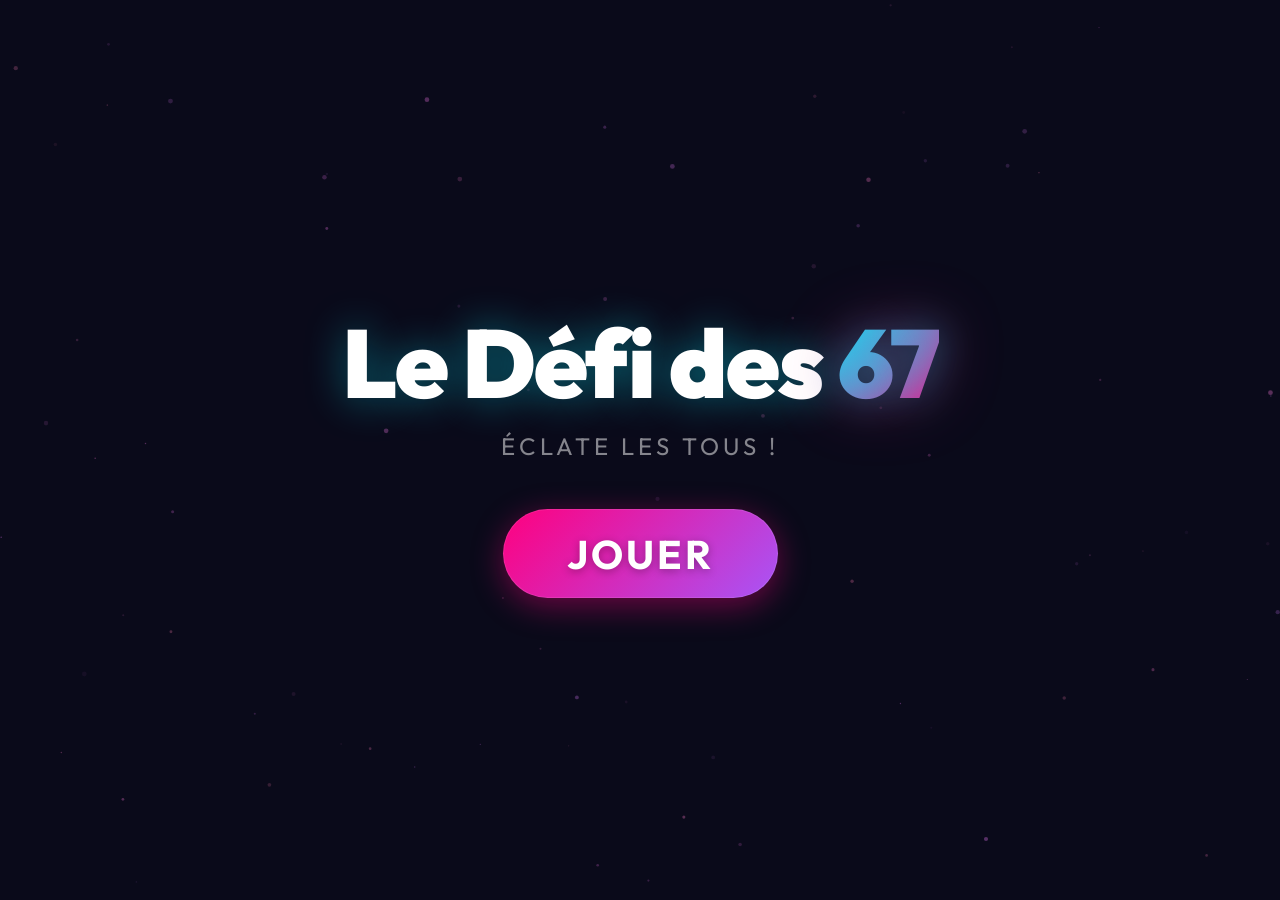
==== index.html @ 18b702f9 "Add Trophies Collection System: modals, logic, and notifications" ====
<!DOCTYPE html>
<html lang="fr">
<head>
    <meta charset="UTF-8">
    <meta name="viewport" content="width=device-width, initial-scale=1.0, maximum-scale=1.0, user-scalable=no, viewport-fit=cover">
    <title>Éclate les 67 !</title>
    <meta name="description" content="Éclate tous les 67 et découvre les événements rares !">

    <!-- PWA -->
    <link rel="manifest" href="manifest.json">
    <meta name="theme-color" content="#0a0a1a">

    <!-- iOS PWA support -->
    <meta name="apple-mobile-web-app-capable" content="yes">
    <meta name="apple-mobile-web-app-status-bar-style" content="black-translucent">
    <meta name="apple-mobile-web-app-title" content="Jeu 67">
    <link rel="apple-touch-icon" href="icon-512.png">

    <!-- Prevent zoom / double-tap -->
    <meta name="touch-action" content="manipulation">

    <link rel="stylesheet" href="style.css">
    <link href="https://fonts.googleapis.com/css2?family=Outfit:wght@400;700;900&display=swap" rel="stylesheet">
</head>
<body>
    <!-- Animated background particles -->
    <canvas id="bg-canvas"></canvas>

    <div id="start-screen" class="screen active">
        <h1>Le Défi des <span class="glow-67">67</span></h1>
        <p class="subtitle">Éclate les tous !</p>
        <button id="start-btn">JOUER</button>
    </div>
    
    <div id="game-screen" class="screen">
        <div id="hud">
            <div class="hud-buttons">
                <button id="btn-leaderboard" class="hud-btn" title="Leaderboard">🏆</button>
                <button id="btn-trophies" class="hud-btn" title="Trophées">🏅</button>
                <button id="btn-settings" class="hud-btn" title="Paramètres">⚙️</button>
            </div>
            <div id="score-board">
                <span class="hud-label">SCORE</span>
                <span id="score">0</span>
            </div>
            <div id="best-board">
                <span class="hud-label">BEST</span>
                <span id="best-score">0</span>
            </div>
        </div>
        <div id="tnt-timer"></div>
        <div id="game-container"></div>
    </div>

    <!-- Score milestone popup -->
    <div id="milestone-popup"></div>

    <!-- Trophy unlock notification -->
    <div id="trophy-notification">
        <div class="trophy-icon">🏅</div>
        <div class="trophy-text">
            <div class="trophy-title">Trophée Débloqué !</div>
            <div id="trophy-name-notif">Nom du trophée</div>
        </div>
    </div>

    <!-- Nuke overlay -->
    <div id="nuke-overlay">
        <canvas id="nuke-canvas"></canvas>
    </div>

    <!-- Boss overlay -->
    <div id="boss-overlay">
        <video id="boss-video" loop muted playsinline>
            <source src="CatDance.mp4" type="video/mp4">
        </video>
    </div>

    <!-- Boss HP bar -->
    <div id="boss-hud">
        <div class="boss-title">👾 MEGA-67 👾</div>
        <div class="boss-hp-bar">
            <div id="boss-hp-fill"></div>
        </div>
        <div id="boss-hp-text">67 / 67</div>
    </div>

    <!-- Modals -->
    <div id="settings-modal" class="modal-overlay">
        <div class="modal-content">
            <h2>Paramètres</h2>
            <div class="setting-row">
                <label for="volume-slider">Volume Principal</label>
                <input type="range" id="volume-slider" min="0" max="1" step="0.05" value="0.7">
            </div>
            <button class="close-btn" onclick="document.getElementById('settings-modal').classList.remove('active')">Fermer</button>
        </div>
    </div>

    <div id="leaderboard-modal" class="modal-overlay">
        <div class="modal-content lb-content">
            <h2>🏆 Classement</h2>
            
            <div class="lb-pseudo-section">
                <label for="player-name">Ton pseudo :</label>
                <input type="text" id="player-name" placeholder="3-10 lettres" maxlength="10">
            </div>

            <div class="lb-tabs">
                <button class="lb-tab active" data-tab="best">🥇 Meilleurs</button>
                <button class="lb-tab" data-tab="history">📜 Historique</button>
            </div>
            
            <div id="lb-panel-best" class="lb-panel active">
                <div id="leaderboard-list"></div>
            </div>
            
            <div id="lb-panel-history" class="lb-panel">
                <div id="history-list"></div>
            </div>

            <div class="lb-actions">
                <button id="btn-reset-scores" class="lb-reset-btn">🗑️ Réinitialiser</button>
            </div>
            
            <button class="close-btn" onclick="document.getElementById('leaderboard-modal').classList.remove('active')">Fermer</button>
        </div>
    </div>

    <div id="trophies-modal" class="modal-overlay">
        <div class="modal-content lb-content">
            <h2>🏅 Collection</h2>
            <div class="trophy-subtitle">Découvre tous les événements rares du jeu !</div>
            
            <div id="trophies-grid">
                <!-- Trophies will be injected here via JS -->
            </div>
            
            <button class="close-btn" onclick="document.getElementById('trophies-modal').classList.remove('active')">Fermer</button>
        </div>
    </div>

    <script src="script.js"></script>
    <script>
        // Register service worker for PWA
        if ('serviceWorker' in navigator) {
            navigator.serviceWorker.register('./sw.js').catch(() => {});
        }
    </script>
</body>
</html>
---- style.css ----
:root {
    --primary: #ff007f;
    --primary-glow: rgba(255, 0, 127, 0.4);
    --secondary: #00f0ff;
    --secondary-glow: rgba(0, 240, 255, 0.4);
    --accent: #a855f7;
    --accent-glow: rgba(168, 85, 247, 0.4);
    --gold: #fbbf24;
    --bg: #0a0a1a;
    --bg-gradient: linear-gradient(135deg, #0a0a1a 0%, #1a0a2e 25%, #16213e 50%, #0a0a1a 100%);
    --glass: rgba(255, 255, 255, 0.05);
    --glass-border: rgba(255, 255, 255, 0.1);
}

* {
    box-sizing: border-box;
    margin: 0;
    padding: 0;
    font-family: 'Outfit', sans-serif;
    user-select: none;
    -webkit-tap-highlight-color: transparent;
}

body {
    background: var(--bg);
    color: white;
    height: 100vh;
    height: 100dvh;
    width: 100vw;
    overflow: hidden;
    display: flex;
    justify-content: center;
    align-items: center;
    touch-action: manipulation;
    -webkit-overflow-scrolling: touch;
    padding: env(safe-area-inset-top) env(safe-area-inset-right) env(safe-area-inset-bottom) env(safe-area-inset-left);
}

#bg-canvas {
    position: fixed;
    top: 0;
    left: 0;
    width: 100%;
    height: 100%;
    z-index: 0;
    pointer-events: none;
}

/* ============== SCREENS ============== */
.screen {
    position: absolute;
    top: 0;
    left: 0;
    width: 100vw;
    height: 100vh;
    height: 100dvh;
    display: flex;
    flex-direction: column;
    justify-content: center;
    align-items: center;
    opacity: 0;
    pointer-events: none;
    transition: opacity 0.6s cubic-bezier(0.4, 0, 0.2, 1);
    z-index: 1;
}

.screen.active {
    opacity: 1;
    pointer-events: all;
}

/* ============== START SCREEN ============== */
#start-screen h1 {
    font-size: clamp(3rem, 8vw, 6rem);
    font-weight: 900;
    margin-bottom: 0.5rem;
    text-align: center;
    color: white;
    text-shadow: 0 0 40px var(--secondary-glow);
    letter-spacing: -2px;
}

.glow-67 {
    background: linear-gradient(135deg, var(--secondary), var(--primary), var(--accent));
    background-size: 200% 200%;
    -webkit-background-clip: text;
    -webkit-text-fill-color: transparent;
    animation: gradientShift 3s ease-in-out infinite;
    filter: drop-shadow(0 0 30px var(--primary-glow));
}

@keyframes gradientShift {
    0%, 100% { background-position: 0% 50%; }
    50% { background-position: 100% 50%; }
}

.subtitle {
    font-size: clamp(1rem, 3vw, 1.5rem);
    font-weight: 400;
    color: rgba(255, 255, 255, 0.5);
    margin-bottom: 3rem;
    letter-spacing: 4px;
    text-transform: uppercase;
}

#start-btn {
    padding: 1.2rem 4rem;
    font-size: clamp(1.5rem, 4vw, 2.5rem);
    font-weight: 700;
    color: white;
    background: linear-gradient(135deg, var(--primary), var(--accent));
    border: none;
    border-radius: 60px;
    cursor: pointer;
    transition: all 0.3s cubic-bezier(0.4, 0, 0.2, 1);
    box-shadow: 0 8px 32px var(--primary-glow), 0 0 0 1px rgba(255,255,255,0.1) inset;
    text-shadow: 0 2px 8px rgba(0, 0, 0, 0.3);
    position: relative;
    overflow: hidden;
    letter-spacing: 3px;
}

#start-btn::before {
    content: '';
    position: absolute;
    top: 0;
    left: -100%;
    width: 100%;
    height: 100%;
    background: linear-gradient(90deg, transparent, rgba(255,255,255,0.2), transparent);
    transition: left 0.5s ease;
}

#start-btn:hover::before {
    left: 100%;
}

#start-btn:hover {
    transform: translateY(-3px) scale(1.05);
    box-shadow: 0 12px 48px var(--primary-glow), 0 0 0 1px rgba(255,255,255,0.2) inset;
}

#start-btn:active {
    transform: translateY(1px) scale(0.97);
    box-shadow: 0 4px 16px var(--primary-glow);
}

/* ============== HUD ============== */
#hud {
    position: absolute;
    top: 0;
    top: env(safe-area-inset-top);
    left: 0;
    right: 0;
    display: flex;
    justify-content: center;
    gap: 1rem;
    padding: 0.8rem 1rem;
    z-index: 100;
    background: linear-gradient(180deg, rgba(0,0,0,0.6) 0%, transparent 100%);
    pointer-events: none;
}

#score-board, #best-board {
    display: flex;
    flex-direction: column;
    align-items: center;
    background: var(--glass);
    backdrop-filter: blur(12px);
    -webkit-backdrop-filter: blur(12px);
    border: 1px solid var(--glass-border);
    border-radius: 14px;
    padding: 0.4rem 1.2rem;
    min-width: 80px;
}

.hud-label {
    font-size: 0.7rem;
    font-weight: 700;
    letter-spacing: 3px;
    color: rgba(255, 255, 255, 0.4);
    text-transform: uppercase;
}

#score {
    font-size: 2rem;
    font-weight: 900;
    color: var(--secondary);
    transition: transform 0.15s cubic-bezier(0.4, 0, 0.2, 1);
    display: inline-block;
    text-shadow: 0 0 20px var(--secondary-glow);
}


#best-score {
    font-size: 2rem;
    font-weight: 900;
    color: var(--accent);
    display: inline-block;
    text-shadow: 0 0 20px var(--accent-glow);
}

/* ============== GAME CONTAINER ============== */
#game-container {
    position: relative;
    width: 100%;
    height: 100%;
    overflow: hidden;
}

/* ============== GAME ELEMENTS ============== */
.number-67 {
    position: absolute;
    font-size: 4rem;
    font-weight: 900;
    color: white;
    text-shadow: 0 0 20px var(--primary-glow);
    cursor: crosshair;
    opacity: 0;
    transform: scale(0.5);
    transition: opacity 0.4s cubic-bezier(0.4, 0, 0.2, 1), transform 0.15s ease;
    will-change: opacity, transform;
}

.number-67.visible {
    opacity: 1;
    transform: scale(1);
}

.number-67.fade-out {
    opacity: 0 !important;
    transform: scale(0.6) !important;
    pointer-events: none;
    transition: opacity 0.6s ease, transform 0.6s ease !important;
}

.number-67:hover {
    transform: scale(1.15);
    filter: brightness(1.3);
}

.number-67.pop {
    animation: popAnim 0.4s cubic-bezier(0.4, 0, 0.2, 1) forwards;
    pointer-events: none;
}

.number-67.ender-item {
    filter: drop-shadow(0 0 12px #a855f7);
    transition: opacity 0.4s ease, transform 0.15s ease, left 0.3s cubic-bezier(0.4, 0, 0.2, 1), top 0.3s cubic-bezier(0.4, 0, 0.2, 1);
}

@keyframes popAnim {
    0% { transform: scale(1); opacity: 1; }
    30% { transform: scale(1.6); opacity: 0.9; filter: brightness(2.5) saturate(2); }
    100% { transform: scale(0); opacity: 0; }
}

/* ============== PARTICLES ON CLICK ============== */
.click-particle {
    position: absolute;
    width: 6px;
    height: 6px;
    border-radius: 50%;
    pointer-events: none;
    animation: particleBurst 0.6s ease-out forwards;
    z-index: 50;
}

@keyframes particleBurst {
    0% { transform: translate(0, 0) scale(1); opacity: 1; }
    100% { transform: translate(var(--px), var(--py)) scale(0); opacity: 0; }
}

/* ============== SCORE POPUP ============== */
.score-popup {
    position: absolute;
    font-size: 1.5rem;
    font-weight: 900;
    color: var(--secondary);
    pointer-events: none;
    animation: scoreFloat 0.8s ease-out forwards;
    z-index: 60;
    text-shadow: 0 0 10px var(--secondary-glow);
}

@keyframes scoreFloat {
    0% { transform: translateY(0) scale(1); opacity: 1; }
    100% { transform: translateY(-60px) scale(0.5); opacity: 0; }
}

/* ============== MILESTONE POPUP ============== */
#milestone-popup {
    position: fixed;
    top: 50%;
    left: 50%;
    transform: translate(-50%, -50%) scale(0);
    font-size: clamp(2rem, 6vw, 4rem);
    font-weight: 900;
    color: var(--gold);
    text-shadow: 0 0 40px rgba(251, 191, 36, 0.6);
    pointer-events: none;
    z-index: 200;
    text-align: center;
    opacity: 0;
    transition: none;
}

#milestone-popup.show {
    animation: milestoneAnim 1.5s cubic-bezier(0.4, 0, 0.2, 1) forwards;
}

@keyframes milestoneAnim {
    0% { transform: translate(-50%, -50%) scale(0); opacity: 0; }
    20% { transform: translate(-50%, -50%) scale(1.3); opacity: 1; }
    60% { transform: translate(-50%, -50%) scale(1); opacity: 1; }
    100% { transform: translate(-50%, -50%) scale(0.8); opacity: 0; }
}

/* ============== FLOATING ANIMATION ============== */
@keyframes float {
    0% { transform: translateY(0px) rotate(0deg); }
    25% { transform: translateY(-12px) rotate(8deg); }
    50% { transform: translateY(0px) rotate(0deg); }
    75% { transform: translateY(12px) rotate(-8deg); }
    100% { transform: translateY(0px) rotate(0deg); }
}

.floating {
    animation: float 4s ease-in-out infinite;
}

/* ============== CHICKEN EVENT ============== */
.chicken-item {
    filter: drop-shadow(0 0 12px #ffaa00);
}

/* ============== TNT MODE ============== */
.tnt-item {
    filter: drop-shadow(0 0 15px #ff3300);
}

.tnt-active #bg-canvas {
    filter: hue-rotate(180deg) saturate(2);
}

.tnt-active #game-container {
    animation: tntPulse 1s ease-in-out infinite;
}

@keyframes tntPulse {
    0%, 100% { box-shadow: inset 0 0 60px rgba(255, 50, 0, 0); }
    50% { box-shadow: inset 0 0 60px rgba(255, 50, 0, 0.15); }
}

#tnt-timer {
    position: absolute;
    top: 85px;
    left: 50%;
    transform: translateX(-50%);
    font-size: 1.4rem;
    font-weight: 900;
    color: #ff6600;
    text-shadow: 0 0 20px rgba(255, 100, 0, 0.6);
    letter-spacing: 2px;
    z-index: 101;
    opacity: 0;
    transition: opacity 0.4s ease;
    pointer-events: none;
    background: rgba(0, 0, 0, 0.5);
    padding: 0.4rem 1.5rem;
    border-radius: 20px;
    border: 1px solid rgba(255, 100, 0, 0.3);
}

#tnt-timer.show {
    opacity: 1;
}

/* ============== NUKE OVERLAY ============== */
#nuke-overlay {
    position: fixed;
    top: 0;
    left: 0;
    width: 100%;
    height: 100%;
    z-index: 300;
    pointer-events: none;
    opacity: 0;
    transition: opacity 1s ease;
}

#nuke-overlay.active {
    opacity: 1;
}

#nuke-overlay.fade-out {
    opacity: 0;
}

#nuke-canvas {
    width: 100%;
    height: 100%;
}

/* ============== HUD BUTTONS ============== */
.hud-buttons {
    display: flex;
    gap: 0.5rem;
    position: absolute;
    right: 1rem;
    top: 0;
}

.hud-btn {
    background: var(--glass);
    border: 1px solid var(--glass-border);
    backdrop-filter: blur(12px);
    -webkit-backdrop-filter: blur(12px);
    border-radius: 12px;
    width: 44px;
    height: 44px;
    font-size: 1.5rem;
    display: flex;
    align-items: center;
    justify-content: center;
    cursor: pointer;
    transition: all 0.2s;
    color: white;
    pointer-events: auto;
}

.hud-btn:hover {
    background: rgba(255, 255, 255, 0.1);
    transform: scale(1.1);
}

.hud-btn:active {
    transform: scale(0.95);
}

/* ============== MODALS ============== */
.modal-overlay {
    position: fixed;
    top: 0;
    left: 0;
    width: 100%;
    height: 100%;
    background: rgba(0, 0, 0, 0.7);
    backdrop-filter: blur(5px);
    z-index: 400;
    display: flex;
    justify-content: center;
    align-items: center;
    opacity: 0;
    pointer-events: none;
    transition: opacity 0.3s ease;
}

.modal-overlay.active {
    opacity: 1;
    pointer-events: all;
}

.modal-content {
    background: var(--bg);
    border: 1px solid var(--glass-border);
    box-shadow: 0 10px 40px rgba(0,0,0,0.5), 0 0 20px var(--primary-glow);
    border-radius: 20px;
    padding: 2rem;
    width: 90%;
    max-width: 400px;
    text-align: center;
    transform: scale(0.8);
    transition: transform 0.3s cubic-bezier(0.4, 0, 0.2, 1);
}

.modal-overlay.active .modal-content {
    transform: scale(1);
}

.modal-content h2 {
    color: var(--secondary);
    margin-bottom: 1.5rem;
    font-weight: 900;
    font-size: 2rem;
    text-shadow: 0 0 10px var(--secondary-glow);
}

.setting-row {
    margin-bottom: 2rem;
    display: flex;
    flex-direction: column;
    gap: 1rem;
}

.setting-row label {
    font-size: 1.2rem;
    font-weight: 700;
}

input[type=range] {
    -webkit-appearance: none;
    width: 100%;
    background: transparent;
}

input[type=range]::-webkit-slider-thumb {
    -webkit-appearance: none;
    height: 24px;
    width: 24px;
    border-radius: 50%;
    background: var(--primary);
    cursor: pointer;
    margin-top: -8px;
    box-shadow: 0 0 10px var(--primary-glow);
}

input[type=range]::-webkit-slider-runnable-track {
    width: 100%;
    height: 8px;
    cursor: pointer;
    background: rgba(255, 255, 255, 0.2);
    border-radius: 4px;
}

.close-btn {
    background: rgba(255, 255, 255, 0.1);
    border: 1px solid rgba(255, 255, 255, 0.2);
    color: white;
    padding: 0.8rem 2rem;
    border-radius: 30px;
    font-weight: 700;
    font-size: 1.1rem;
    cursor: pointer;
    transition: all 0.2s;
}

.close-btn:hover {
    background: rgba(255, 255, 255, 0.2);
}

/* ============== LEADERBOARD ============== */
.lb-content {
    max-width: 500px;
    max-height: 80vh;
    display: flex;
    flex-direction: column;
}

.submit-score-section {
    background: rgba(0, 0, 0, 0.3);
    padding: 1rem;
    border-radius: 12px;
    margin-bottom: 1.5rem;
}

/* ============== LEADERBOARD PSEUDO ============== */
.lb-pseudo-section {
    display: flex;
    align-items: center;
    gap: 0.8rem;
    margin-bottom: 1rem;
}

.lb-pseudo-section label {
    font-weight: 700;
    font-size: 0.95rem;
    white-space: nowrap;
    color: rgba(255, 255, 255, 0.7);
}

#player-name {
    flex: 1;
    padding: 0.6rem 0.8rem;
    border-radius: 8px;
    border: 1px solid var(--glass-border);
    background: rgba(255, 255, 255, 0.08);
    color: white;
    font-size: 1rem;
    text-align: center;
    outline: none;
    transition: border-color 0.2s;
}

#player-name:focus {
    border-color: var(--secondary);
    box-shadow: 0 0 10px rgba(0, 240, 255, 0.2);
}

/* ============== LEADERBOARD TABS ============== */
.lb-tabs {
    display: flex;
    gap: 0;
    margin-bottom: 1rem;
    border-radius: 10px;
    overflow: hidden;
    border: 1px solid var(--glass-border);
}

.lb-tab {
    flex: 1;
    padding: 0.7rem 1rem;
    background: rgba(255, 255, 255, 0.05);
    border: none;
    color: rgba(255, 255, 255, 0.5);
    font-weight: 700;
    font-size: 0.95rem;
    cursor: pointer;
    transition: all 0.25s ease;
}

.lb-tab:hover {
    background: rgba(255, 255, 255, 0.1);
    color: rgba(255, 255, 255, 0.8);
}

.lb-tab.active {
    background: linear-gradient(135deg, rgba(0, 240, 255, 0.15), rgba(168, 85, 247, 0.15));
    color: white;
    box-shadow: inset 0 -2px 0 var(--secondary);
}

/* ============== LEADERBOARD PANELS ============== */
.lb-panel {
    display: none;
}

.lb-panel.active {
    display: block;
}

#leaderboard-list, #history-list {
    max-height: 320px;
    overflow-y: auto;
    margin-bottom: 1rem;
    text-align: left;
    background: rgba(0, 0, 0, 0.2);
    border-radius: 12px;
    padding: 0.5rem;
}

#leaderboard-list::-webkit-scrollbar,
#history-list::-webkit-scrollbar {
    width: 6px;
}

#leaderboard-list::-webkit-scrollbar-thumb,
#history-list::-webkit-scrollbar-thumb {
    background: rgba(255, 255, 255, 0.15);
    border-radius: 3px;
}

.lb-loading {
    text-align: center;
    padding: 2rem;
    color: rgba(255, 255, 255, 0.5);
}

.lb-entry {
    display: flex;
    justify-content: space-between;
    padding: 0.7rem 0.8rem;
    border-bottom: 1px solid rgba(255, 255, 255, 0.05);
    align-items: center;
    border-radius: 8px;
    transition: background 0.2s;
}

.lb-entry:hover {
    background: rgba(255, 255, 255, 0.04);
}

.lb-entry:last-child {
    border-bottom: none;
}

.lb-entry.lb-gold {
    background: linear-gradient(90deg, rgba(255, 215, 0, 0.1), transparent);
}

.lb-entry.lb-silver {
    background: linear-gradient(90deg, rgba(192, 192, 192, 0.08), transparent);
}

.lb-entry.lb-bronze {
    background: linear-gradient(90deg, rgba(205, 127, 50, 0.08), transparent);
}

.lb-rank {
    font-weight: 900;
    color: var(--gold);
    width: 40px;
    font-size: 1rem;
}

.lb-name {
    flex: 1;
    font-weight: 700;
}

.lb-score {
    font-weight: 900;
    color: var(--secondary);
    font-size: 1.1rem;
}

.lb-date {
    font-size: 0.75rem;
    color: rgba(255, 255, 255, 0.35);
    margin-left: 0.5rem;
    white-space: nowrap;
}

/* ============== LEADERBOARD ACTIONS ============== */
.lb-actions {
    display: flex;
    justify-content: center;
    margin-bottom: 1rem;
}

.lb-reset-btn {
    background: rgba(255, 50, 50, 0.15);
    border: 1px solid rgba(255, 50, 50, 0.3);
    color: rgba(255, 100, 100, 0.8);
    padding: 0.5rem 1.2rem;
    border-radius: 8px;
    font-size: 0.85rem;
    font-weight: 700;
    cursor: pointer;
    transition: all 0.2s;
}

.lb-reset-btn:hover {
    background: rgba(255, 50, 50, 0.25);
    color: #ff6666;
}

/* ============== ROSE EVENT ============== */
.rose-item {
    filter: drop-shadow(0 0 15px #ff007f);
}

/* ============== BOSS EVENT ============== */
#boss-overlay {
    position: fixed;
    top: 0;
    left: 0;
    width: 100%;
    height: 100%;
    z-index: 50;
    pointer-events: none;
    opacity: 0;
    transition: opacity 0.8s ease;
}

#boss-overlay.active {
    opacity: 1;
}

#boss-video {
    width: 100%;
    height: 100%;
    object-fit: cover;
    filter: brightness(0.35) saturate(1.3);
}

#boss-hud {
    position: fixed;
    top: 60px;
    left: 50%;
    transform: translateX(-50%);
    z-index: 350;
    text-align: center;
    opacity: 0;
    pointer-events: none;
    transition: opacity 0.5s ease;
    width: 80%;
    max-width: 500px;
}

#boss-hud.active {
    opacity: 1;
}

.boss-title {
    font-size: 1.6rem;
    font-weight: 900;
    color: #ff3333;
    text-shadow: 0 0 20px rgba(255, 50, 50, 0.8), 0 0 40px rgba(255, 0, 0, 0.4);
    margin-bottom: 0.5rem;
    letter-spacing: 2px;
    animation: boss-pulse 1s ease-in-out infinite alternate;
}

@keyframes boss-pulse {
    0% { transform: scale(1); text-shadow: 0 0 20px rgba(255, 50, 50, 0.8); }
    100% { transform: scale(1.05); text-shadow: 0 0 30px rgba(255, 50, 50, 1), 0 0 60px rgba(255, 0, 0, 0.5); }
}

.boss-hp-bar {
    width: 100%;
    height: 20px;
    background: rgba(0, 0, 0, 0.6);
    border-radius: 10px;
    border: 2px solid rgba(255, 50, 50, 0.5);
    overflow: hidden;
    box-shadow: 0 0 15px rgba(255, 0, 0, 0.3);
}

#boss-hp-fill {
    width: 100%;
    height: 100%;
    background: linear-gradient(90deg, #ff0000, #ff4444, #ff6666);
    border-radius: 8px;
    transition: width 0.3s ease;
    box-shadow: inset 0 2px 4px rgba(255, 255, 255, 0.3);
}

#boss-hp-text {
    font-size: 0.9rem;
    font-weight: 700;
    color: #ff6666;
    margin-top: 0.3rem;
}

.boss-element {
    position: fixed !important;
    z-index: 300 !important;
    width: 140px !important;
    height: 140px !important;
    font-size: 4rem !important;
    display: flex !important;
    align-items: center !important;
    justify-content: center !important;
    background: radial-gradient(circle, rgba(255, 50, 50, 0.3) 0%, transparent 70%) !important;
    border: 3px solid rgba(255, 50, 50, 0.6) !important;
    border-radius: 50% !important;
    cursor: pointer !important;
    pointer-events: auto !important;
    animation: none !important;
    text-shadow: 0 0 20px rgba(255, 0, 0, 0.8), 0 0 40px rgba(255, 0, 0, 0.4) !important;
    color: #ff3333 !important;
    filter: none !important;
    box-shadow: 0 0 30px rgba(255, 0, 0, 0.4), inset 0 0 20px rgba(255, 0, 0, 0.1);
    transition: transform 0.08s ease;
}

.boss-element:active {
    transform: scale(0.9);
}

.boss-element.boss-hit {
    animation: boss-shake 0.15s ease !important;
}

@keyframes boss-shake {
    0%, 100% { transform: translate(0, 0) rotate(0deg); }
    25% { transform: translate(-8px, 4px) rotate(-3deg); }
    50% { transform: translate(6px, -4px) rotate(2deg); }
    75% { transform: translate(-4px, 6px) rotate(-1deg); }
}

.boss-element.boss-dead {
    animation: boss-explode 0.8s ease-out forwards !important;
}

@keyframes boss-explode {
    0% { transform: scale(1); opacity: 1; }
    30% { transform: scale(1.5); opacity: 1; }
    100% { transform: scale(3); opacity: 0; filter: blur(10px) brightness(3); }
}

body.boss-active {
    animation: screen-rumble 0.3s ease-in-out infinite;
}

@keyframes screen-rumble {
    0%, 100% { transform: translate(0, 0); }
    25% { transform: translate(1px, -1px); }
    50% { transform: translate(-1px, 1px); }
    75% { transform: translate(1px, 1px); }
}

/* ============== TROPHIES SYSTEM ============== */
#trophies-grid {
    display: grid;
    grid-template-columns: repeat(auto-fit, minmax(80px, 1fr));
    gap: 1rem;
    margin-top: 1.5rem;
    margin-bottom: 1.5rem;
    width: 100%;
}

.trophy-item {
    background: rgba(0, 0, 0, 0.3);
    border: 1px solid var(--glass-border);
    border-radius: 12px;
    padding: 1rem 0.5rem;
    display: flex;
    flex-direction: column;
    align-items: center;
    justify-content: center;
    gap: 0.5rem;
    transition: all 0.3s ease;
    position: relative;
    overflow: hidden;
}

.trophy-item.locked {
    filter: grayscale(100%) opacity(0.5);
}

.trophy-item.unlocked {
    background: rgba(255, 215, 0, 0.1);
    border-color: rgba(255, 215, 0, 0.4);
    box-shadow: 0 0 15px rgba(255, 215, 0, 0.2);
    animation: trophyGlow 2s infinite alternate;
}

@keyframes trophyGlow {
    from { box-shadow: 0 0 10px rgba(255, 215, 0, 0.1); }
    to { box-shadow: 0 0 20px rgba(255, 215, 0, 0.4); }
}

.trophy-img-wrapper {
    width: 50px;
    height: 50px;
    display: flex;
    align-items: center;
    justify-content: center;
}

.trophy-img-wrapper img {
    max-width: 100%;
    max-height: 100%;
    object-fit: contain;
}

.trophy-img-wrapper .trophy-emoji {
    font-size: 2.5rem;
}

.trophy-name {
    font-size: 0.75rem;
    font-weight: 700;
    text-align: center;
    color: rgba(255, 255, 255, 0.9);
}

.trophy-item.locked .trophy-name {
    color: rgba(255, 255, 255, 0.4);
}

.trophy-subtitle {
    font-size: 0.9rem;
    color: rgba(255, 255, 255, 0.6);
    margin-bottom: 0.5rem;
    text-align: center;
}

/* ============== TROPHY NOTIFICATION ============== */
#trophy-notification {
    position: fixed;
    top: -100px;
    left: 50%;
    transform: translateX(-50%);
    background: linear-gradient(135deg, rgba(255, 215, 0, 0.15), rgba(255, 140, 0, 0.15));
    border: 1px solid rgba(255, 215, 0, 0.5);
    backdrop-filter: blur(10px);
    -webkit-backdrop-filter: blur(10px);
    padding: 0.8rem 1.2rem;
    border-radius: 50px;
    display: flex;
    align-items: center;
    gap: 1rem;
    z-index: 1000;
    box-shadow: 0 5px 25px rgba(255, 215, 0, 0.3);
    transition: top 0.5s cubic-bezier(0.175, 0.885, 0.32, 1.275);
    pointer-events: none;
}

#trophy-notification.show {
    top: max(env(safe-area-inset-top, 20px), 20px);
}

.trophy-icon {
    font-size: 2rem;
    filter: drop-shadow(0 0 5px rgba(255, 215, 0, 0.8));
}

.trophy-text {
    display: flex;
    flex-direction: column;
}

.trophy-title {
    font-size: 0.75rem;
    font-weight: 900;
    color: var(--gold);
    text-transform: uppercase;
    letter-spacing: 1px;
}

#trophy-name-notif {
    font-size: 1.1rem;
    font-weight: 700;
    color: white;
}
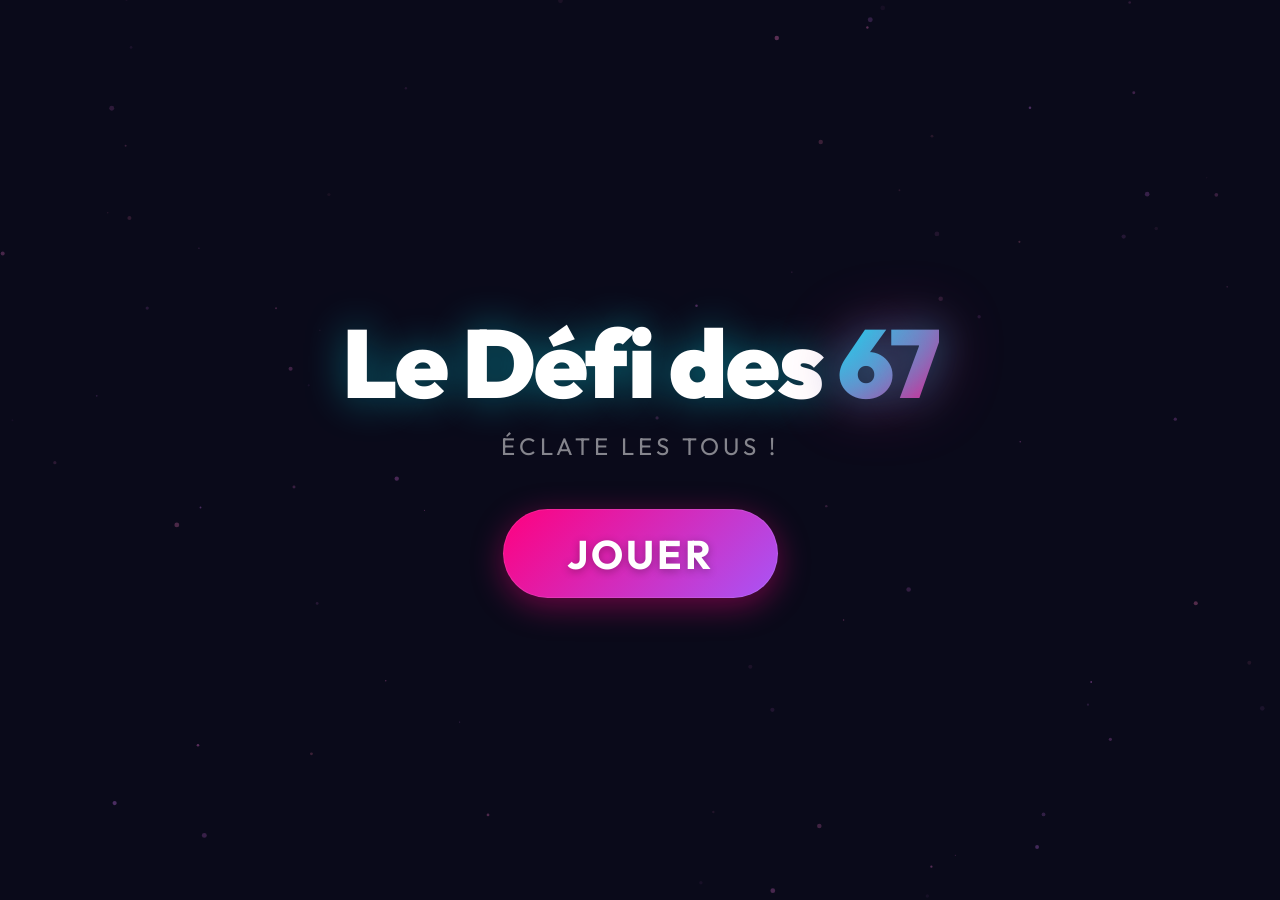
==== commit 4b8de1c8: "Add Osu! mini-game event with beatmap, combo system, and video background" ====
--- a/index.html
+++ b/index.html
@@ -85,6 +85,24 @@
         <div id="boss-hp-text">67 / 67</div>
     </div>
 
+    <!-- Osu overlay -->
+    <div id="osu-overlay">
+        <video id="osu-video" loop muted playsinline>
+            <source src="ClipOSU.mp4" type="video/mp4">
+        </video>
+        <div id="osu-game-area"></div>
+        <div id="osu-hud">
+            <div id="osu-timer">20s</div>
+            <div id="osu-score-display">0 pts</div>
+            <div id="osu-combo">0x Combo</div>
+        </div>
+        <div id="osu-results">
+            <div class="osu-results-title">🎵 Résultats 🎵</div>
+            <div id="osu-results-score">0</div>
+            <div id="osu-results-detail"></div>
+        </div>
+    </div>
+
     <!-- Modals -->
     <div id="settings-modal" class="modal-overlay">
         <div class="modal-content">
--- a/style.css
+++ b/style.css
@@ -1006,3 +1006,229 @@
     font-weight: 700;
     color: white;
 }
+
+/* ============== OSU MINI-GAME ============== */
+#osu-overlay {
+    position: fixed;
+    top: 0;
+    left: 0;
+    width: 100%;
+    height: 100%;
+    z-index: 500;
+    pointer-events: none;
+    opacity: 0;
+    transition: opacity 0.5s ease;
+}
+
+#osu-overlay.active {
+    opacity: 1;
+    pointer-events: all;
+}
+
+#osu-video {
+    position: absolute;
+    width: 100%;
+    height: 100%;
+    object-fit: cover;
+    filter: brightness(0.3) saturate(1.4);
+    z-index: 0;
+}
+
+#osu-game-area {
+    position: absolute;
+    top: 0;
+    left: 0;
+    width: 100%;
+    height: 100%;
+    z-index: 1;
+    cursor: crosshair;
+}
+
+/* Osu circle */
+.osu-circle {
+    position: absolute;
+    width: 70px;
+    height: 70px;
+    border-radius: 50%;
+    background: radial-gradient(circle, rgba(255, 100, 150, 0.9) 30%, rgba(255, 0, 80, 0.7) 100%);
+    border: 3px solid white;
+    display: flex;
+    align-items: center;
+    justify-content: center;
+    font-weight: 900;
+    font-size: 1.5rem;
+    color: white;
+    text-shadow: 0 2px 6px rgba(0,0,0,0.5);
+    cursor: pointer;
+    z-index: 2;
+    transform: translate(-50%, -50%);
+    box-shadow: 0 0 20px rgba(255, 0, 100, 0.5);
+    transition: transform 0.08s ease;
+    animation: osu-appear 0.15s ease-out;
+}
+
+@keyframes osu-appear {
+    from { transform: translate(-50%, -50%) scale(0); opacity: 0; }
+    to { transform: translate(-50%, -50%) scale(1); opacity: 1; }
+}
+
+.osu-circle:active {
+    transform: translate(-50%, -50%) scale(0.85);
+}
+
+/* Approach circle (shrinking ring) */
+.osu-approach {
+    position: absolute;
+    top: 50%;
+    left: 50%;
+    transform: translate(-50%, -50%);
+    width: 200%;
+    height: 200%;
+    border-radius: 50%;
+    border: 3px solid rgba(255, 255, 255, 0.7);
+    pointer-events: none;
+    animation: osu-approach-shrink 1s linear forwards;
+}
+
+@keyframes osu-approach-shrink {
+    from { width: 250%; height: 250%; opacity: 0.3; }
+    to { width: 100%; height: 100%; opacity: 1; }
+}
+
+/* Hit effects */
+.osu-hit-great {
+    position: absolute;
+    font-weight: 900;
+    font-size: 1.6rem;
+    color: #ffdd00;
+    text-shadow: 0 0 15px rgba(255, 200, 0, 0.8);
+    z-index: 10;
+    transform: translate(-50%, -50%);
+    animation: osu-hit-fly 0.7s ease-out forwards;
+    pointer-events: none;
+}
+
+.osu-hit-ok {
+    position: absolute;
+    font-weight: 900;
+    font-size: 1.3rem;
+    color: #00ccff;
+    text-shadow: 0 0 10px rgba(0, 200, 255, 0.8);
+    z-index: 10;
+    transform: translate(-50%, -50%);
+    animation: osu-hit-fly 0.7s ease-out forwards;
+    pointer-events: none;
+}
+
+.osu-hit-miss {
+    position: absolute;
+    font-weight: 900;
+    font-size: 1.3rem;
+    color: #ff3333;
+    text-shadow: 0 0 10px rgba(255, 50, 50, 0.8);
+    z-index: 10;
+    transform: translate(-50%, -50%);
+    animation: osu-hit-fly 0.7s ease-out forwards;
+    pointer-events: none;
+}
+
+@keyframes osu-hit-fly {
+    0% { opacity: 1; transform: translate(-50%, -50%) scale(1); }
+    100% { opacity: 0; transform: translate(-50%, -100%) scale(1.5); }
+}
+
+.osu-hit-burst {
+    position: absolute;
+    width: 80px;
+    height: 80px;
+    border-radius: 50%;
+    border: 3px solid rgba(255, 255, 255, 0.6);
+    transform: translate(-50%, -50%);
+    animation: osu-burst 0.4s ease-out forwards;
+    pointer-events: none;
+    z-index: 5;
+}
+
+@keyframes osu-burst {
+    from { width: 30px; height: 30px; opacity: 1; }
+    to { width: 120px; height: 120px; opacity: 0; }
+}
+
+/* Osu HUD */
+#osu-hud {
+    position: absolute;
+    top: 20px;
+    left: 50%;
+    transform: translateX(-50%);
+    display: flex;
+    gap: 2rem;
+    z-index: 10;
+}
+
+#osu-timer, #osu-score-display, #osu-combo {
+    background: rgba(0, 0, 0, 0.6);
+    backdrop-filter: blur(5px);
+    padding: 0.5rem 1.2rem;
+    border-radius: 20px;
+    font-weight: 900;
+    font-size: 1.2rem;
+    color: white;
+    border: 1px solid rgba(255, 255, 255, 0.15);
+}
+
+#osu-timer {
+    color: #ff6699;
+    min-width: 60px;
+    text-align: center;
+}
+
+#osu-combo {
+    color: #ffdd00;
+}
+
+/* Results screen */
+#osu-results {
+    position: absolute;
+    top: 50%;
+    left: 50%;
+    transform: translate(-50%, -50%) scale(0);
+    background: rgba(0, 0, 0, 0.85);
+    backdrop-filter: blur(15px);
+    border: 2px solid rgba(255, 100, 150, 0.5);
+    border-radius: 20px;
+    padding: 2rem 3rem;
+    text-align: center;
+    z-index: 20;
+    transition: transform 0.5s cubic-bezier(0.175, 0.885, 0.32, 1.275);
+}
+
+#osu-results.show {
+    transform: translate(-50%, -50%) scale(1);
+}
+
+.osu-results-title {
+    font-size: 1.8rem;
+    font-weight: 900;
+    margin-bottom: 0.5rem;
+    color: #ff6699;
+}
+
+#osu-results-score {
+    font-size: 3rem;
+    font-weight: 900;
+    background: linear-gradient(135deg, #ff6699, #ffdd00);
+    -webkit-background-clip: text;
+    -webkit-text-fill-color: transparent;
+    margin-bottom: 0.5rem;
+}
+
+#osu-results-detail {
+    font-size: 0.95rem;
+    color: rgba(255, 255, 255, 0.7);
+    line-height: 1.8;
+}
+
+/* Osu item glow in game */
+.osu-item {
+    filter: drop-shadow(0 0 15px #ff6699);
+}
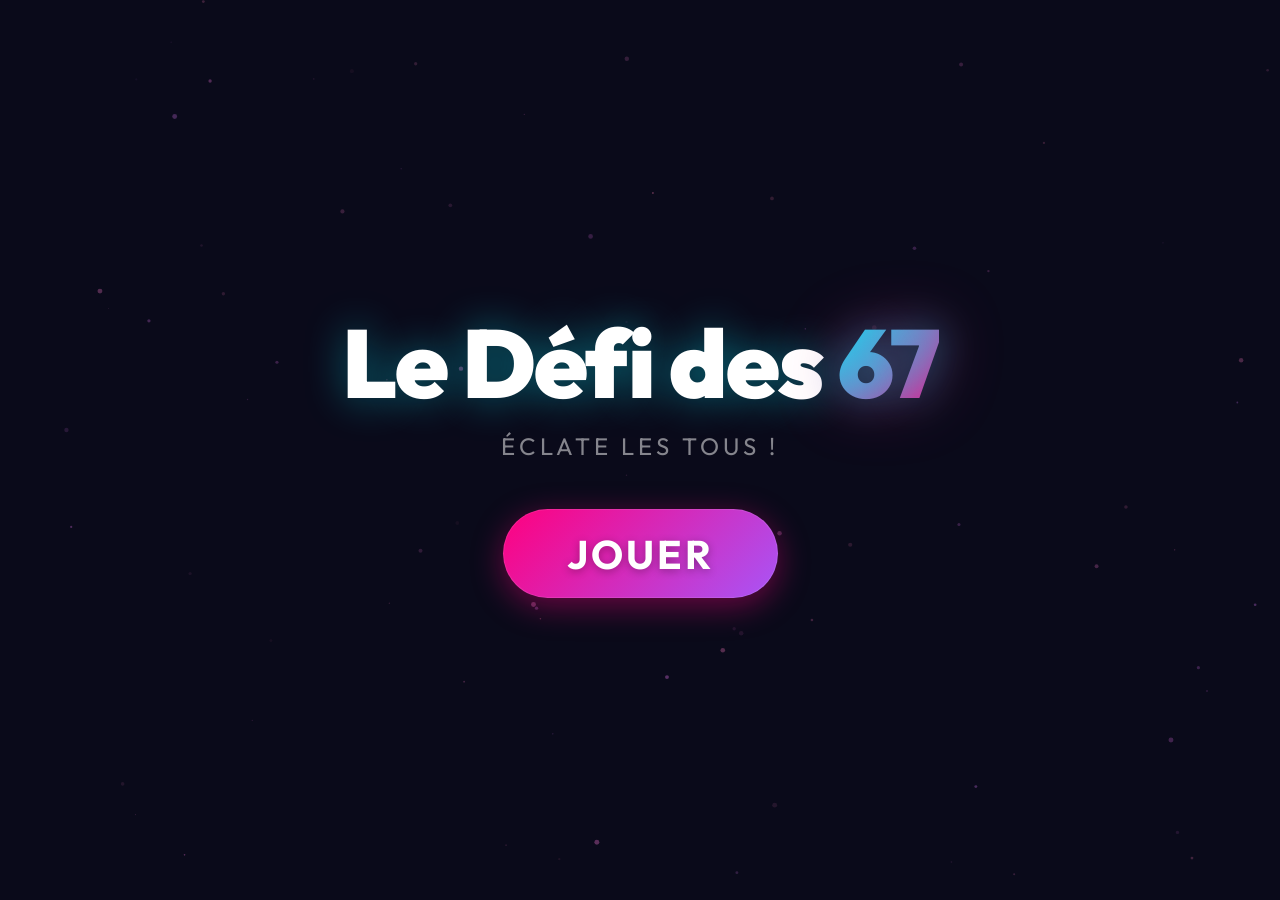
==== commit 1a14c151: "Add Rickroll trap event with fake moving close buttons" ====
--- a/index.html
+++ b/index.html
@@ -103,6 +103,14 @@
         </div>
     </div>
 
+    <!-- Rickroll overlay -->
+    <div id="rickroll-overlay">
+        <video id="rickroll-video" loop playsinline>
+            <source src="rickroll.mp4" type="video/mp4">
+        </video>
+        <div id="rickroll-game-area"></div>
+    </div>
+
     <!-- Modals -->
     <div id="settings-modal" class="modal-overlay">
         <div class="modal-content">
--- a/style.css
+++ b/style.css
@@ -1232,3 +1232,74 @@
 .osu-item {
     filter: drop-shadow(0 0 15px #ff6699);
 }
+
+/* ============== RICKROLL EVENT ============== */
+.rickroll-item {
+    background: linear-gradient(135deg, #ffd700, #ff8c00) !important;
+    color: white !important;
+    text-shadow: 0 0 15px rgba(255, 255, 255, 0.8), 0 0 30px rgba(255, 215, 0, 0.8) !important;
+    border: 3px solid #ffeb3b !important;
+    box-shadow: 0 0 25px rgba(255, 215, 0, 0.7), inset 0 0 15px rgba(255, 255, 255, 0.5) !important;
+    animation: rickroll-sparkle 1s infinite alternate !important;
+}
+
+@keyframes rickroll-sparkle {
+    0% { filter: brightness(1) drop-shadow(0 0 10px #ffd700); }
+    100% { filter: brightness(1.5) drop-shadow(0 0 25px #ff8c00); }
+}
+
+#rickroll-overlay {
+    position: fixed;
+    top: 0;
+    left: 0;
+    width: 100%;
+    height: 100%;
+    z-index: 500;
+    pointer-events: none;
+    opacity: 0;
+    transition: opacity 0.5s ease;
+}
+
+#rickroll-overlay.active {
+    opacity: 1;
+    pointer-events: all;
+}
+
+#rickroll-video {
+    position: absolute;
+    width: 100%;
+    height: 100%;
+    object-fit: cover;
+    filter: brightness(1) saturate(1.2);
+    z-index: 0;
+}
+
+#rickroll-game-area {
+    position: absolute;
+    top: 0;
+    left: 0;
+    width: 100%;
+    height: 100%;
+    z-index: 1;
+}
+
+/* Fake close buttons */
+.fake-close-btn {
+    position: absolute;
+    background: #ff3333;
+    color: white;
+    font-weight: bold;
+    font-size: 1rem;
+    padding: 0.5rem 1rem;
+    border-radius: 8px;
+    border: 2px solid white;
+    box-shadow: 0 5px 15px rgba(0,0,0,0.5);
+    cursor: pointer;
+    transition: left 0.2s ease, top 0.2s ease;
+    user-select: none;
+}
+
+.fake-close-btn:hover {
+    background: #ff5555;
+    transform: scale(1.05);
+}
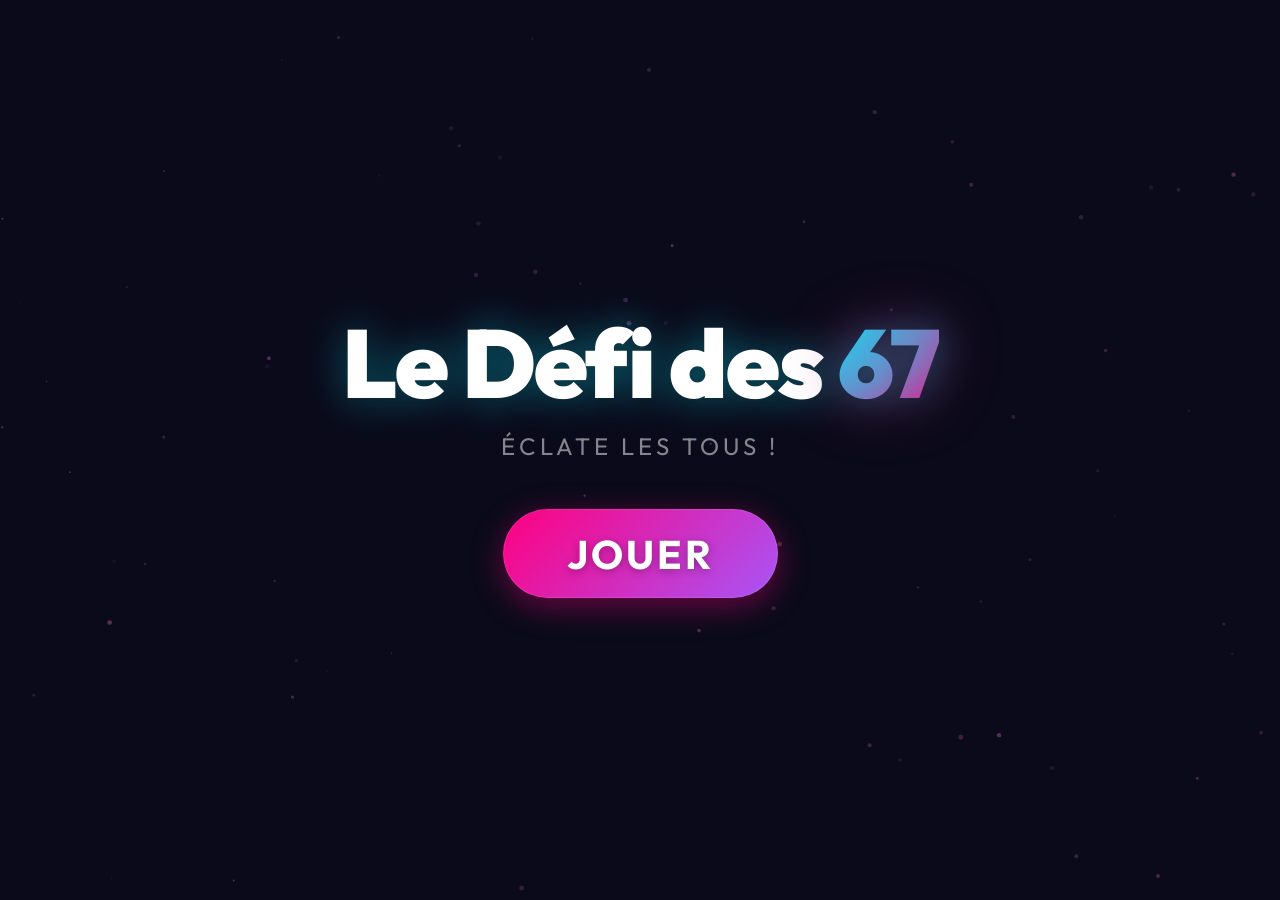
==== commit e0ad9035: "Update index.html" ====
--- a/index.html
+++ b/index.html
@@ -1,4 +1,5 @@
 <!DOCTYPE html>
+<!-- Build: 2026-07-07 -->
 <html lang="fr">
 <head>
     <meta charset="UTF-8">
--- a/style.css
+++ b/style.css
@@ -153,7 +153,8 @@
     left: 0;
     right: 0;
     display: flex;
-    justify-content: center;
+    justify-content: flex-start;
+    align-items: center;
     gap: 1rem;
     padding: 0.8rem 1rem;
     z-index: 100;
@@ -406,9 +407,9 @@
 .hud-buttons {
     display: flex;
     gap: 0.5rem;
-    position: absolute;
-    right: 1rem;
-    top: 0;
+    margin-left: auto;
+    z-index: 10;
+    pointer-events: auto;
 }
 
 .hud-btn {
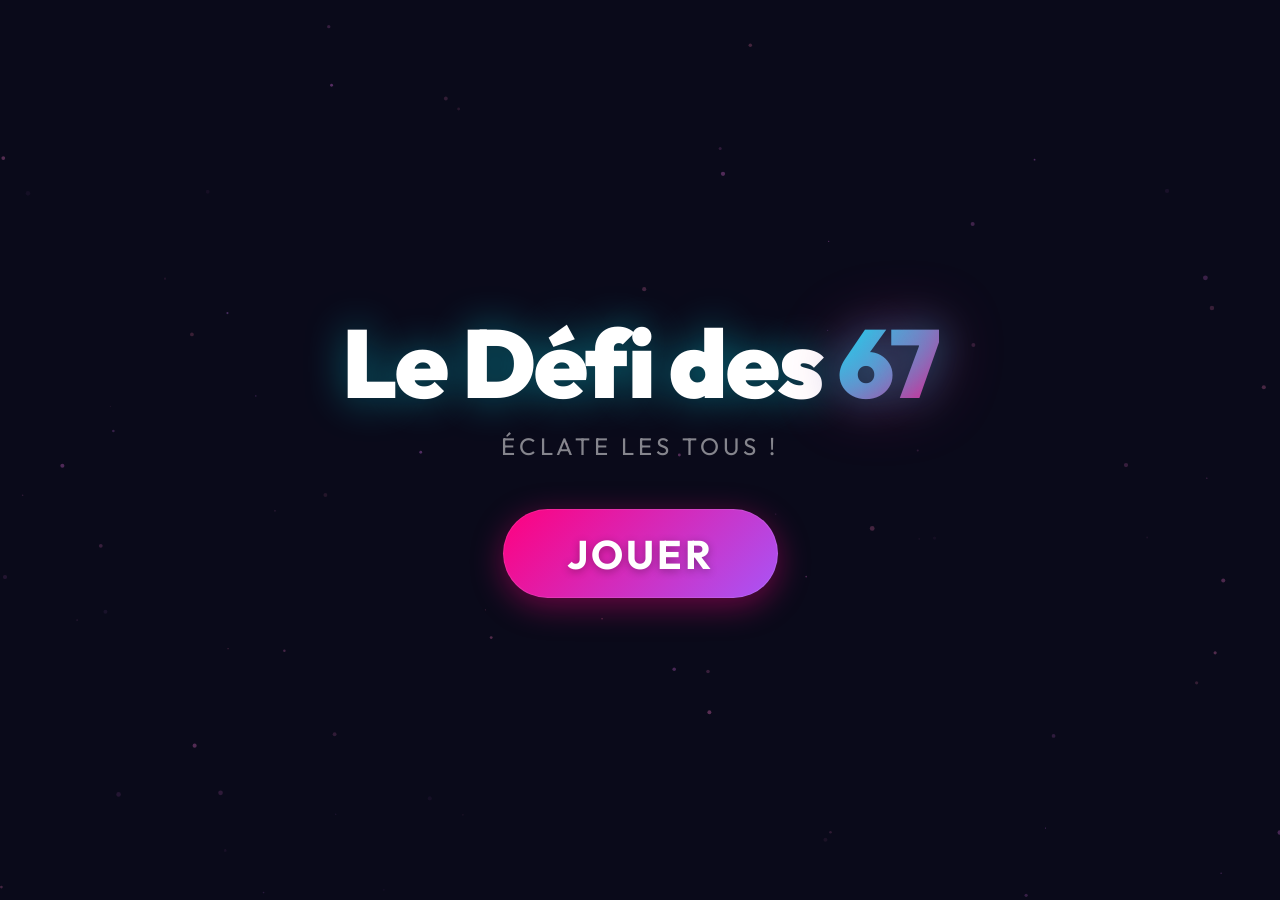
==== commit 8b8253f9: "Add Gacha lootbox event with cursor collection system" ====
--- a/index.html
+++ b/index.html
@@ -112,13 +112,41 @@
         <div id="rickroll-game-area"></div>
     </div>
 
+    <!-- Gacha / Lootbox overlay -->
+    <div id="gacha-overlay">
+        <div id="gacha-rays"></div>
+        <div id="gacha-particles"></div>
+        <div id="gacha-chest" class="gacha-chest">
+            <div class="chest-top">🎁</div>
+            <div class="chest-label">ITEM LÉGENDAIRE DÉTECTÉ !</div>
+            <div class="chest-sub">Clique pour ouvrir...</div>
+        </div>
+        <div id="gacha-reveal" class="gacha-reveal">
+            <div id="gacha-rarity"></div>
+            <div id="gacha-item-emoji"></div>
+            <div id="gacha-item-name"></div>
+            <div id="gacha-item-desc"></div>
+            <button id="gacha-equip-btn">Équiper</button>
+            <button id="gacha-close-btn">Fermer</button>
+        </div>
+    </div>
+
+    <!-- Custom cursor follower -->
+    <div id="custom-cursor"></div>
+
     <!-- Modals -->
     <div id="settings-modal" class="modal-overlay">
-        <div class="modal-content">
-            <h2>Paramètres</h2>
+        <div class="modal-content lb-content">
+            <h2>⚙️ Paramètres</h2>
             <div class="setting-row">
                 <label for="volume-slider">Volume Principal</label>
                 <input type="range" id="volume-slider" min="0" max="1" step="0.05" value="0.7">
+            </div>
+            <div class="setting-section">
+                <h3>🖱️ Curseur</h3>
+                <div id="cursor-grid" class="cursor-grid">
+                    <!-- Cursors injected by JS -->
+                </div>
             </div>
             <button class="close-btn" onclick="document.getElementById('settings-modal').classList.remove('active')">Fermer</button>
         </div>
--- a/style.css
+++ b/style.css
@@ -1048,8 +1048,8 @@
 /* Osu circle */
 .osu-circle {
     position: absolute;
-    width: 70px;
-    height: 70px;
+    width: 100px;
+    height: 100px;
     border-radius: 50%;
     background: radial-gradient(circle, rgba(255, 100, 150, 0.9) 30%, rgba(255, 0, 80, 0.7) 100%);
     border: 3px solid white;
@@ -1304,3 +1304,363 @@
     background: #ff5555;
     transform: scale(1.05);
 }
+
+/* ============== CUSTOM CURSOR ============== */
+#custom-cursor {
+    position: fixed;
+    pointer-events: none;
+    z-index: 99999;
+    font-size: 2rem;
+    transform: translate(-50%, -50%);
+    transition: transform 0.08s ease-out;
+    filter: drop-shadow(0 2px 6px rgba(0,0,0,0.5));
+    display: none;
+}
+
+#custom-cursor.active {
+    display: block;
+}
+
+body.custom-cursor-active,
+body.custom-cursor-active * {
+    cursor: none !important;
+}
+
+/* ============== GACHA OVERLAY ============== */
+#gacha-overlay {
+    position: fixed;
+    inset: 0;
+    z-index: 9000;
+    display: none;
+    align-items: center;
+    justify-content: center;
+    background: rgba(0, 0, 0, 0.95);
+    overflow: hidden;
+}
+
+#gacha-overlay.active {
+    display: flex;
+}
+
+/* Golden rays */
+#gacha-rays {
+    position: absolute;
+    inset: 0;
+    display: none;
+    background:
+        repeating-conic-gradient(
+            rgba(255, 215, 0, 0.15) 0deg,
+            transparent 8deg,
+            transparent 20deg
+        );
+    animation: gacha-spin 8s linear infinite;
+}
+
+#gacha-rays.active {
+    display: block;
+}
+
+@keyframes gacha-spin {
+    from { transform: rotate(0deg); }
+    to { transform: rotate(360deg); }
+}
+
+/* Gacha particles */
+#gacha-particles {
+    position: absolute;
+    inset: 0;
+    pointer-events: none;
+}
+
+.gacha-sparkle {
+    position: absolute;
+    font-size: 1.5rem;
+    animation: gacha-sparkle-float 2s ease-out forwards;
+    pointer-events: none;
+}
+
+@keyframes gacha-sparkle-float {
+    0% { opacity: 1; transform: translateY(0) scale(1); }
+    100% { opacity: 0; transform: translateY(-120px) scale(0.3) rotate(180deg); }
+}
+
+/* Chest */
+.gacha-chest {
+    display: flex;
+    flex-direction: column;
+    align-items: center;
+    gap: 1rem;
+    z-index: 2;
+    cursor: pointer;
+    animation: gacha-chest-float 2s ease-in-out infinite;
+    transition: transform 0.3s;
+}
+
+.gacha-chest:hover {
+    transform: scale(1.1);
+}
+
+.gacha-chest:active {
+    transform: scale(0.95);
+}
+
+.gacha-chest.hidden {
+    display: none;
+}
+
+.chest-top {
+    font-size: 6rem;
+    filter: drop-shadow(0 0 30px rgba(255, 215, 0, 0.6));
+    animation: gacha-glow-pulse 1.5s ease-in-out infinite;
+}
+
+.chest-label {
+    font-family: 'Outfit', sans-serif;
+    font-size: 1.5rem;
+    font-weight: 900;
+    color: #ffd700;
+    text-shadow: 0 0 20px rgba(255, 215, 0, 0.6), 0 0 40px rgba(255, 215, 0, 0.3);
+    text-align: center;
+}
+
+.chest-sub {
+    font-family: 'Outfit', sans-serif;
+    font-size: 0.9rem;
+    color: rgba(255, 255, 255, 0.6);
+    animation: gacha-blink 1.5s ease-in-out infinite;
+}
+
+@keyframes gacha-chest-float {
+    0%, 100% { transform: translateY(0); }
+    50% { transform: translateY(-15px); }
+}
+
+@keyframes gacha-glow-pulse {
+    0%, 100% { filter: drop-shadow(0 0 30px rgba(255, 215, 0, 0.6)); }
+    50% { filter: drop-shadow(0 0 60px rgba(255, 215, 0, 1)) drop-shadow(0 0 80px rgba(255, 200, 0, 0.6)); }
+}
+
+@keyframes gacha-blink {
+    0%, 100% { opacity: 0.6; }
+    50% { opacity: 1; }
+}
+
+/* Opening animation */
+.gacha-chest.opening .chest-top {
+    animation: gacha-open-shake 0.6s ease-in-out infinite;
+}
+
+@keyframes gacha-open-shake {
+    0%, 100% { transform: rotate(0deg) scale(1); }
+    25% { transform: rotate(-8deg) scale(1.05); }
+    75% { transform: rotate(8deg) scale(1.05); }
+}
+
+/* Reveal card */
+.gacha-reveal {
+    display: none;
+    flex-direction: column;
+    align-items: center;
+    gap: 0.8rem;
+    z-index: 3;
+    padding: 2.5rem 2rem;
+    border-radius: 20px;
+    background: rgba(20, 20, 40, 0.95);
+    backdrop-filter: blur(20px);
+    border: 2px solid rgba(255, 255, 255, 0.1);
+    animation: gacha-reveal-pop 0.5s cubic-bezier(0.34, 1.56, 0.64, 1) forwards;
+    min-width: 280px;
+}
+
+.gacha-reveal.active {
+    display: flex;
+}
+
+/* Rarity-specific borders */
+.gacha-reveal.rarity-common { border-color: #9ca3af; box-shadow: 0 0 30px rgba(156, 163, 175, 0.3); }
+.gacha-reveal.rarity-rare { border-color: #3b82f6; box-shadow: 0 0 30px rgba(59, 130, 246, 0.4); }
+.gacha-reveal.rarity-epic { border-color: #a855f7; box-shadow: 0 0 30px rgba(168, 85, 247, 0.4); }
+.gacha-reveal.rarity-legendary { border-color: #fbbf24; box-shadow: 0 0 40px rgba(251, 191, 36, 0.5), 0 0 80px rgba(251, 191, 36, 0.2); }
+
+@keyframes gacha-reveal-pop {
+    0% { transform: scale(0) rotateY(90deg); opacity: 0; }
+    60% { transform: scale(1.1) rotateY(-10deg); opacity: 1; }
+    100% { transform: scale(1) rotateY(0deg); opacity: 1; }
+}
+
+#gacha-rarity {
+    font-family: 'Outfit', sans-serif;
+    font-size: 0.85rem;
+    font-weight: 700;
+    text-transform: uppercase;
+    letter-spacing: 3px;
+    padding: 0.3rem 1rem;
+    border-radius: 20px;
+}
+
+.rarity-common #gacha-rarity { color: #9ca3af; background: rgba(156,163,175,0.15); }
+.rarity-rare #gacha-rarity { color: #60a5fa; background: rgba(59,130,246,0.15); }
+.rarity-epic #gacha-rarity { color: #c084fc; background: rgba(168,85,247,0.15); }
+.rarity-legendary #gacha-rarity { color: #fbbf24; background: rgba(251,191,36,0.15); }
+
+#gacha-item-emoji {
+    font-size: 5rem;
+    animation: gacha-item-bounce 0.6s ease-out;
+}
+
+@keyframes gacha-item-bounce {
+    0% { transform: scale(0); }
+    50% { transform: scale(1.3); }
+    70% { transform: scale(0.9); }
+    100% { transform: scale(1); }
+}
+
+#gacha-item-name {
+    font-family: 'Outfit', sans-serif;
+    font-size: 1.4rem;
+    font-weight: 900;
+    color: white;
+    text-align: center;
+}
+
+#gacha-item-desc {
+    font-family: 'Outfit', sans-serif;
+    font-size: 0.85rem;
+    color: rgba(255, 255, 255, 0.5);
+    text-align: center;
+    font-style: italic;
+}
+
+#gacha-equip-btn {
+    font-family: 'Outfit', sans-serif;
+    font-size: 1rem;
+    font-weight: 700;
+    padding: 0.6rem 2rem;
+    border: none;
+    border-radius: 12px;
+    background: linear-gradient(135deg, #fbbf24, #f59e0b);
+    color: #1a1a2e;
+    cursor: pointer;
+    transition: all 0.2s;
+    margin-top: 0.5rem;
+}
+
+#gacha-equip-btn:hover {
+    transform: scale(1.05);
+    box-shadow: 0 5px 20px rgba(251, 191, 36, 0.4);
+}
+
+#gacha-close-btn {
+    font-family: 'Outfit', sans-serif;
+    font-size: 0.85rem;
+    font-weight: 400;
+    padding: 0.4rem 1.5rem;
+    border: 1px solid rgba(255,255,255,0.2);
+    border-radius: 10px;
+    background: transparent;
+    color: rgba(255,255,255,0.5);
+    cursor: pointer;
+    transition: all 0.2s;
+}
+
+#gacha-close-btn:hover {
+    color: white;
+    border-color: rgba(255,255,255,0.5);
+}
+
+/* Confetti */
+.gacha-confetti-piece {
+    position: fixed;
+    width: 10px;
+    height: 10px;
+    border-radius: 2px;
+    animation: gacha-confetti-fall 3s ease-out forwards;
+    pointer-events: none;
+    z-index: 9999;
+}
+
+@keyframes gacha-confetti-fall {
+    0% { opacity: 1; transform: translateY(0) rotate(0deg); }
+    100% { opacity: 0; transform: translateY(100vh) rotate(720deg); }
+}
+
+/* ============== CURSOR SELECTION GRID ============== */
+.setting-section {
+    width: 100%;
+    margin-top: 1rem;
+}
+
+.setting-section h3 {
+    font-family: 'Outfit', sans-serif;
+    font-size: 1rem;
+    color: rgba(255,255,255,0.7);
+    margin-bottom: 0.8rem;
+}
+
+.cursor-grid {
+    display: grid;
+    grid-template-columns: repeat(auto-fill, minmax(70px, 1fr));
+    gap: 0.5rem;
+    max-height: 200px;
+    overflow-y: auto;
+    padding: 0.5rem;
+}
+
+.cursor-item {
+    display: flex;
+    flex-direction: column;
+    align-items: center;
+    gap: 0.2rem;
+    padding: 0.5rem;
+    border-radius: 10px;
+    border: 2px solid rgba(255,255,255,0.1);
+    background: rgba(255,255,255,0.05);
+    cursor: pointer;
+    transition: all 0.2s;
+    position: relative;
+}
+
+.cursor-item:hover {
+    border-color: rgba(255,255,255,0.3);
+    background: rgba(255,255,255,0.1);
+}
+
+.cursor-item.selected {
+    border-color: var(--gold);
+    background: rgba(251, 191, 36, 0.1);
+    box-shadow: 0 0 10px rgba(251, 191, 36, 0.2);
+}
+
+.cursor-item.locked {
+    opacity: 0.35;
+    cursor: not-allowed;
+}
+
+.cursor-item .cursor-emoji {
+    font-size: 1.8rem;
+}
+
+.cursor-item .cursor-name {
+    font-family: 'Outfit', sans-serif;
+    font-size: 0.55rem;
+    color: rgba(255,255,255,0.6);
+    text-align: center;
+    white-space: nowrap;
+    overflow: hidden;
+    text-overflow: ellipsis;
+    max-width: 100%;
+}
+
+.cursor-item .cursor-rarity-dot {
+    position: absolute;
+    top: 4px;
+    right: 4px;
+    width: 8px;
+    height: 8px;
+    border-radius: 50%;
+}
+
+.cursor-rarity-dot.common { background: #9ca3af; }
+.cursor-rarity-dot.rare { background: #3b82f6; }
+.cursor-rarity-dot.epic { background: #a855f7; }
+.cursor-rarity-dot.legendary { background: #fbbf24; box-shadow: 0 0 6px rgba(251,191,36,0.6); }
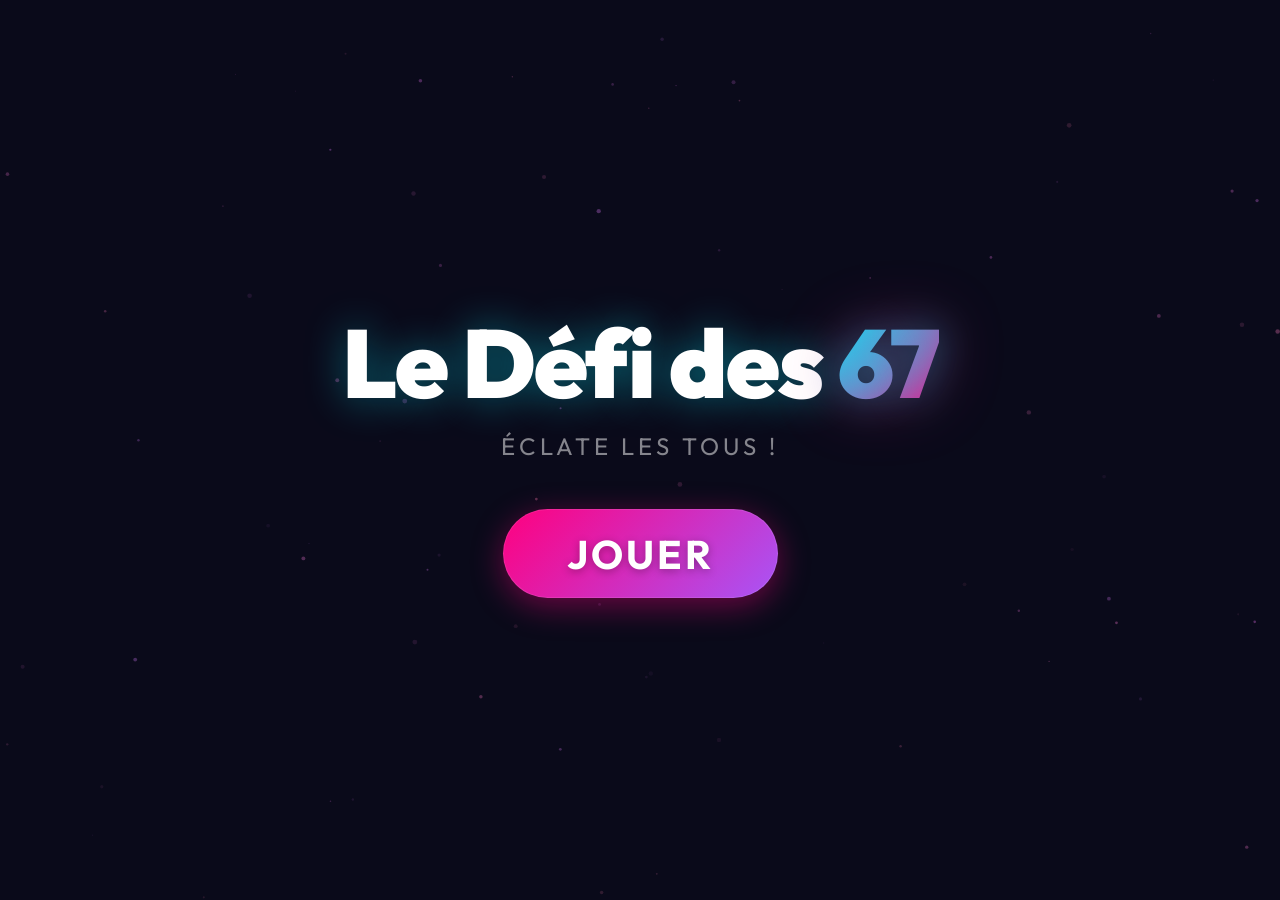
==== commit 87a5159c: "Add cursor gallery, trail effects for epic, sparkle particles for legendary" ====
--- a/index.html
+++ b/index.html
@@ -38,6 +38,7 @@
             <div class="hud-buttons">
                 <button id="btn-leaderboard" class="hud-btn" title="Leaderboard">🏆</button>
                 <button id="btn-trophies" class="hud-btn" title="Trophées">🏅</button>
+                <button id="btn-cursors" class="hud-btn" title="Curseurs">🎨</button>
                 <button id="btn-settings" class="hud-btn" title="Paramètres">⚙️</button>
             </div>
             <div id="score-board">
@@ -136,19 +137,31 @@
 
     <!-- Modals -->
     <div id="settings-modal" class="modal-overlay">
-        <div class="modal-content lb-content">
+        <div class="modal-content">
             <h2>⚙️ Paramètres</h2>
             <div class="setting-row">
                 <label for="volume-slider">Volume Principal</label>
                 <input type="range" id="volume-slider" min="0" max="1" step="0.05" value="0.7">
             </div>
-            <div class="setting-section">
-                <h3>🖱️ Curseur</h3>
-                <div id="cursor-grid" class="cursor-grid">
-                    <!-- Cursors injected by JS -->
-                </div>
-            </div>
             <button class="close-btn" onclick="document.getElementById('settings-modal').classList.remove('active')">Fermer</button>
+        </div>
+    </div>
+
+    <div id="cursors-modal" class="modal-overlay">
+        <div class="modal-content lb-content">
+            <h2>🎨 Collection de Curseurs</h2>
+            <div id="cursor-stats" class="cursor-stats"></div>
+            <div class="cursor-rarity-legend">
+                <span class="legend-item"><span class="legend-dot common"></span> Commun</span>
+                <span class="legend-item"><span class="legend-dot rare"></span> Rare</span>
+                <span class="legend-item"><span class="legend-dot epic"></span> Épique ✨</span>
+                <span class="legend-item"><span class="legend-dot legendary"></span> Légendaire 🔥</span>
+            </div>
+            <div id="cursor-grid" class="cursor-grid">
+                <!-- Cursors injected by JS -->
+            </div>
+            <div class="cursor-effect-info" id="cursor-effect-info"></div>
+            <button class="close-btn" onclick="document.getElementById('cursors-modal').classList.remove('active')">Fermer</button>
         </div>
     </div>
 
--- a/style.css
+++ b/style.css
@@ -1655,6 +1655,201 @@
     position: absolute;
     top: 4px;
     right: 4px;
+    align-items: center;
+    gap: 0.8rem;
+    z-index: 3;
+    padding: 2.5rem 2rem;
+    border-radius: 20px;
+    background: rgba(20, 20, 40, 0.95);
+    backdrop-filter: blur(20px);
+    border: 2px solid rgba(255, 255, 255, 0.1);
+    animation: gacha-reveal-pop 0.5s cubic-bezier(0.34, 1.56, 0.64, 1) forwards;
+    min-width: 280px;
+}
+
+.gacha-reveal.active {
+    display: flex;
+}
+
+/* Rarity-specific borders */
+.gacha-reveal.rarity-common { border-color: #9ca3af; box-shadow: 0 0 30px rgba(156, 163, 175, 0.3); }
+.gacha-reveal.rarity-rare { border-color: #3b82f6; box-shadow: 0 0 30px rgba(59, 130, 246, 0.4); }
+.gacha-reveal.rarity-epic { border-color: #a855f7; box-shadow: 0 0 30px rgba(168, 85, 247, 0.4); }
+.gacha-reveal.rarity-legendary { border-color: #fbbf24; box-shadow: 0 0 40px rgba(251, 191, 36, 0.5), 0 0 80px rgba(251, 191, 36, 0.2); }
+
+@keyframes gacha-reveal-pop {
+    0% { transform: scale(0) rotateY(90deg); opacity: 0; }
+    60% { transform: scale(1.1) rotateY(-10deg); opacity: 1; }
+    100% { transform: scale(1) rotateY(0deg); opacity: 1; }
+}
+
+#gacha-rarity {
+    font-family: 'Outfit', sans-serif;
+    font-size: 0.85rem;
+    font-weight: 700;
+    text-transform: uppercase;
+    letter-spacing: 3px;
+    padding: 0.3rem 1rem;
+    border-radius: 20px;
+}
+
+.rarity-common #gacha-rarity { color: #9ca3af; background: rgba(156,163,175,0.15); }
+.rarity-rare #gacha-rarity { color: #60a5fa; background: rgba(59,130,246,0.15); }
+.rarity-epic #gacha-rarity { color: #c084fc; background: rgba(168,85,247,0.15); }
+.rarity-legendary #gacha-rarity { color: #fbbf24; background: rgba(251,191,36,0.15); }
+
+#gacha-item-emoji {
+    font-size: 5rem;
+    animation: gacha-item-bounce 0.6s ease-out;
+}
+
+@keyframes gacha-item-bounce {
+    0% { transform: scale(0); }
+    50% { transform: scale(1.3); }
+    70% { transform: scale(0.9); }
+    100% { transform: scale(1); }
+}
+
+#gacha-item-name {
+    font-family: 'Outfit', sans-serif;
+    font-size: 1.4rem;
+    font-weight: 900;
+    color: white;
+    text-align: center;
+}
+
+#gacha-item-desc {
+    font-family: 'Outfit', sans-serif;
+    font-size: 0.85rem;
+    color: rgba(255, 255, 255, 0.5);
+    text-align: center;
+    font-style: italic;
+}
+
+#gacha-equip-btn {
+    font-family: 'Outfit', sans-serif;
+    font-size: 1rem;
+    font-weight: 700;
+    padding: 0.6rem 2rem;
+    border: none;
+    border-radius: 12px;
+    background: linear-gradient(135deg, #fbbf24, #f59e0b);
+    color: #1a1a2e;
+    cursor: pointer;
+    transition: all 0.2s;
+    margin-top: 0.5rem;
+}
+
+#gacha-equip-btn:hover {
+    transform: scale(1.05);
+    box-shadow: 0 5px 20px rgba(251, 191, 36, 0.4);
+}
+
+#gacha-close-btn {
+    font-family: 'Outfit', sans-serif;
+    font-size: 0.85rem;
+    font-weight: 400;
+    padding: 0.4rem 1.5rem;
+    border: 1px solid rgba(255,255,255,0.2);
+    border-radius: 10px;
+    background: transparent;
+    color: rgba(255,255,255,0.5);
+    cursor: pointer;
+    transition: all 0.2s;
+}
+
+#gacha-close-btn:hover {
+    color: white;
+    border-color: rgba(255,255,255,0.5);
+}
+
+/* Confetti */
+.gacha-confetti-piece {
+    position: fixed;
+    width: 10px;
+    height: 10px;
+    border-radius: 2px;
+    animation: gacha-confetti-fall 3s ease-out forwards;
+    pointer-events: none;
+    z-index: 9999;
+}
+
+@keyframes gacha-confetti-fall {
+    0% { opacity: 1; transform: translateY(0) rotate(0deg); }
+    100% { opacity: 0; transform: translateY(100vh) rotate(720deg); }
+}
+
+/* ============== CURSOR SELECTION GRID ============== */
+.setting-section {
+    width: 100%;
+    margin-top: 1rem;
+}
+
+.setting-section h3 {
+    font-family: 'Outfit', sans-serif;
+    font-size: 1rem;
+    color: rgba(255,255,255,0.7);
+    margin-bottom: 0.8rem;
+}
+
+.cursor-grid {
+    display: grid;
+    grid-template-columns: repeat(auto-fill, minmax(70px, 1fr));
+    gap: 0.5rem;
+    max-height: 200px;
+    overflow-y: auto;
+    padding: 0.5rem;
+}
+
+.cursor-item {
+    display: flex;
+    flex-direction: column;
+    align-items: center;
+    gap: 0.2rem;
+    padding: 0.5rem;
+    border-radius: 10px;
+    border: 2px solid rgba(255,255,255,0.1);
+    background: rgba(255,255,255,0.05);
+    cursor: pointer;
+    transition: all 0.2s;
+    position: relative;
+}
+
+.cursor-item:hover {
+    border-color: rgba(255,255,255,0.3);
+    background: rgba(255,255,255,0.1);
+}
+
+.cursor-item.selected {
+    border-color: var(--gold);
+    background: rgba(251, 191, 36, 0.1);
+    box-shadow: 0 0 10px rgba(251, 191, 36, 0.2);
+}
+
+.cursor-item.locked {
+    opacity: 0.35;
+    cursor: not-allowed;
+}
+
+.cursor-item .cursor-emoji {
+    font-size: 1.8rem;
+}
+
+.cursor-item .cursor-name {
+    font-family: 'Outfit', sans-serif;
+    font-size: 0.55rem;
+    color: rgba(255,255,255,0.6);
+    text-align: center;
+    white-space: nowrap;
+    overflow: hidden;
+    text-overflow: ellipsis;
+    max-width: 100%;
+}
+
+.cursor-item .cursor-rarity-dot {
+    position: absolute;
+    top: 4px;
+    right: 4px;
     width: 8px;
     height: 8px;
     border-radius: 50%;
@@ -1664,3 +1859,100 @@
 .cursor-rarity-dot.rare { background: #3b82f6; }
 .cursor-rarity-dot.epic { background: #a855f7; }
 .cursor-rarity-dot.legendary { background: #fbbf24; box-shadow: 0 0 6px rgba(251,191,36,0.6); }
+
+/* ============== CURSOR TRAIL & PARTICLES ============== */
+.cursor-trail {
+    position: fixed;
+    pointer-events: none;
+    z-index: 99998;
+    border-radius: 50%;
+    animation: cursor-trail-fade 0.5s ease-out forwards;
+}
+
+.cursor-trail.epic {
+    width: 8px;
+    height: 8px;
+    background: radial-gradient(circle, rgba(168, 85, 247, 0.8), rgba(168, 85, 247, 0));
+    box-shadow: 0 0 6px rgba(168, 85, 247, 0.5);
+}
+
+.cursor-trail.legendary {
+    width: 10px;
+    height: 10px;
+    background: radial-gradient(circle, rgba(251, 191, 36, 0.9), rgba(251, 191, 36, 0));
+    box-shadow: 0 0 10px rgba(251, 191, 36, 0.6);
+}
+
+@keyframes cursor-trail-fade {
+    0% { opacity: 1; transform: translate(-50%, -50%) scale(1); }
+    100% { opacity: 0; transform: translate(-50%, -50%) scale(0.2); }
+}
+
+.cursor-sparkle {
+    position: fixed;
+    pointer-events: none;
+    z-index: 99997;
+    font-size: 0.8rem;
+    animation: cursor-sparkle-anim 0.8s ease-out forwards;
+}
+
+@keyframes cursor-sparkle-anim {
+    0% { opacity: 1; transform: translate(-50%, -50%) scale(1) rotate(0deg); }
+    100% { opacity: 0; transform: translate(-50%, -50%) scale(0) rotate(180deg) translateY(-30px); }
+}
+
+/* ============== CURSOR GALLERY MODAL ============== */
+.cursor-stats {
+    font-family: 'Outfit', sans-serif;
+    font-size: 0.95rem;
+    color: rgba(255,255,255,0.7);
+    text-align: center;
+    margin-bottom: 0.8rem;
+    padding: 0.5rem 1rem;
+    background: rgba(255,255,255,0.05);
+    border-radius: 10px;
+}
+
+.cursor-stats span {
+    font-weight: 700;
+    color: var(--gold);
+}
+
+.cursor-rarity-legend {
+    display: flex;
+    justify-content: center;
+    gap: 1rem;
+    flex-wrap: wrap;
+    margin-bottom: 1rem;
+    font-family: 'Outfit', sans-serif;
+    font-size: 0.75rem;
+    color: rgba(255,255,255,0.5);
+}
+
+.legend-item {
+    display: flex;
+    align-items: center;
+    gap: 0.3rem;
+}
+
+.legend-dot {
+    display: inline-block;
+    width: 10px;
+    height: 10px;
+    border-radius: 50%;
+}
+
+.legend-dot.common { background: #9ca3af; }
+.legend-dot.rare { background: #3b82f6; }
+.legend-dot.epic { background: #a855f7; }
+.legend-dot.legendary { background: #fbbf24; }
+
+.cursor-effect-info {
+    font-family: 'Outfit', sans-serif;
+    font-size: 0.8rem;
+    color: rgba(255,255,255,0.4);
+    text-align: center;
+    margin-top: 0.8rem;
+    font-style: italic;
+    min-height: 1.2em;
+}
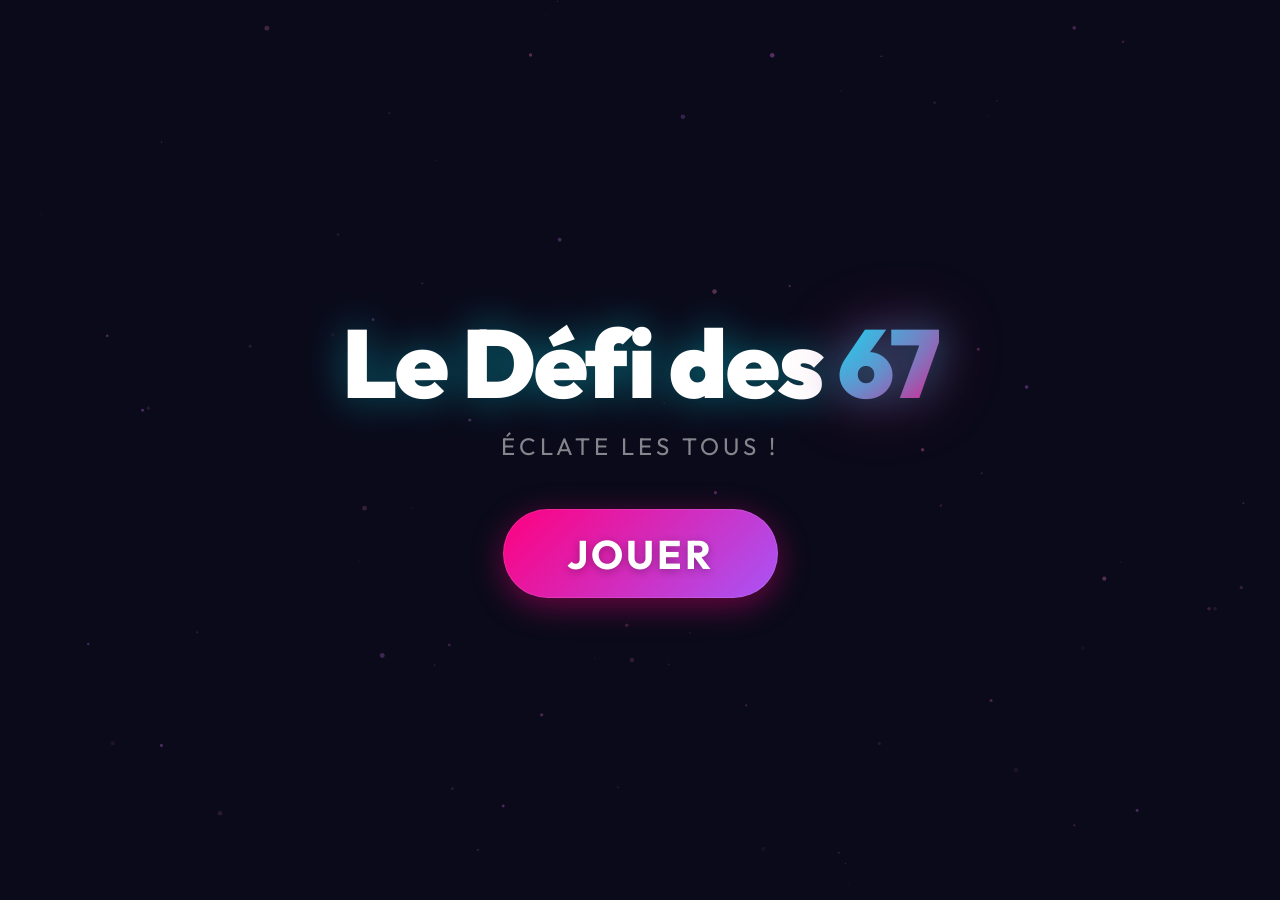
==== commit 92b02e15: "Add gacha chest image, open sound, and star animations based on rarity" ====
--- a/index.html
+++ b/index.html
@@ -118,10 +118,11 @@
         <div id="gacha-rays"></div>
         <div id="gacha-particles"></div>
         <div id="gacha-chest" class="gacha-chest">
-            <div class="chest-top">🎁</div>
+            <img src="Coffre.png" alt="Coffre" class="chest-img" draggable="false">
             <div class="chest-label">ITEM LÉGENDAIRE DÉTECTÉ !</div>
             <div class="chest-sub">Clique pour ouvrir...</div>
         </div>
+        <div id="gacha-stars" class="gacha-stars"></div>
         <div id="gacha-reveal" class="gacha-reveal">
             <div id="gacha-rarity"></div>
             <div id="gacha-item-emoji"></div>
--- a/style.css
+++ b/style.css
@@ -1408,10 +1408,36 @@
     display: none;
 }
 
-.chest-top {
-    font-size: 6rem;
+.chest-img {
+    width: 150px;
+    height: auto;
     filter: drop-shadow(0 0 30px rgba(255, 215, 0, 0.6));
     animation: gacha-glow-pulse 1.5s ease-in-out infinite;
+}
+
+/* Stars container */
+.gacha-stars {
+    position: absolute;
+    top: 30%;
+    left: 50%;
+    transform: translateX(-50%);
+    display: flex;
+    gap: 15px;
+    z-index: 4;
+    pointer-events: none;
+}
+
+.gacha-star {
+    font-size: 4rem;
+    opacity: 0;
+    transform: scale(0) rotate(-180deg);
+    filter: drop-shadow(0 0 10px rgba(255, 215, 0, 0.8));
+    transition: all 0.5s cubic-bezier(0.34, 1.56, 0.64, 1);
+}
+
+.gacha-star.show {
+    opacity: 1;
+    transform: scale(1) rotate(0deg);
 }
 
 .chest-label {
@@ -1446,7 +1472,7 @@
 }
 
 /* Opening animation */
-.gacha-chest.opening .chest-top {
+.gacha-chest.opening .chest-img {
     animation: gacha-open-shake 0.6s ease-in-out infinite;
 }
 
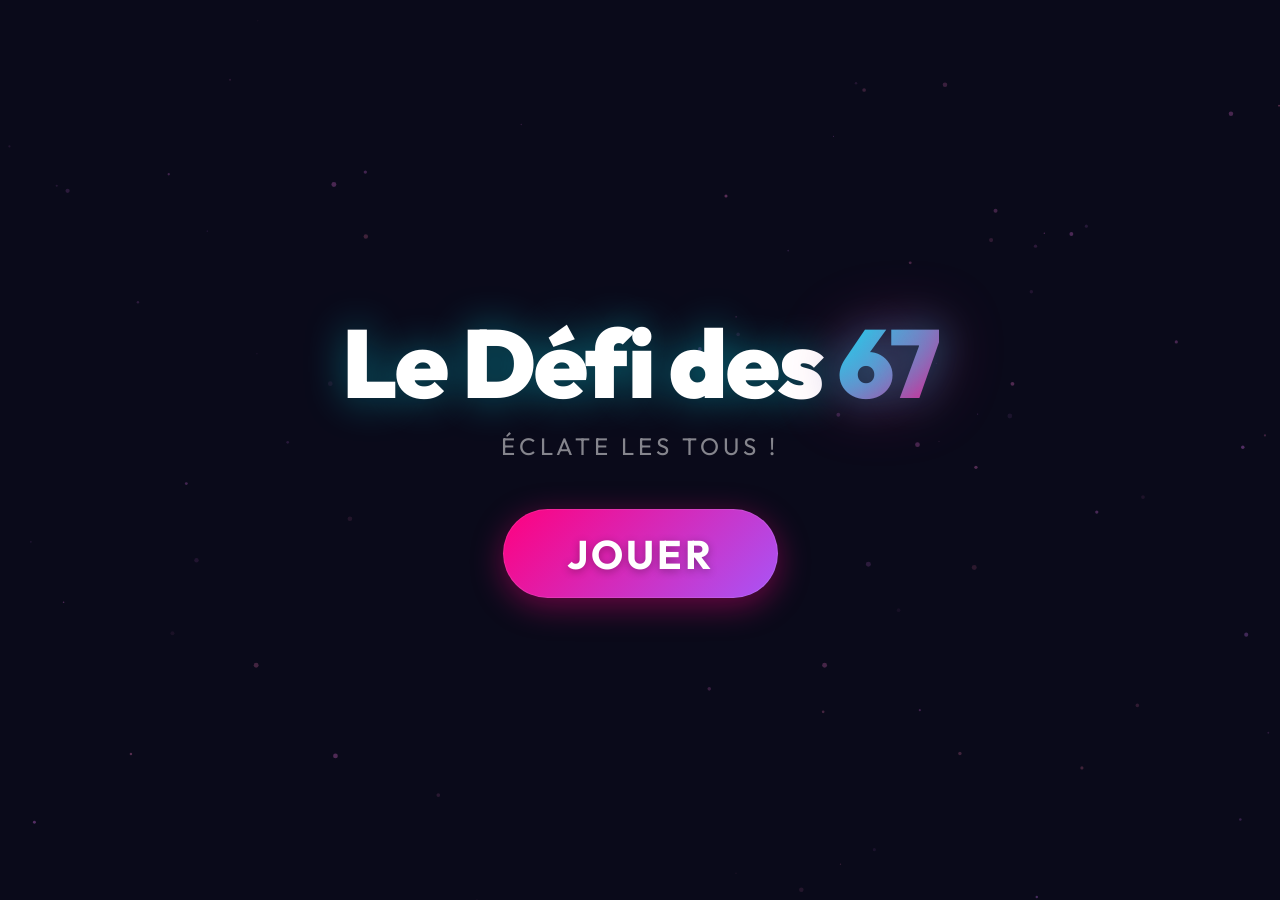
==== commit 7b6c0c5f: "Add admin menu with password and full debug tools (events, cursors, sounds)" ====
--- a/index.html
+++ b/index.html
@@ -144,6 +144,9 @@
                 <label for="volume-slider">Volume Principal</label>
                 <input type="range" id="volume-slider" min="0" max="1" step="0.05" value="0.7">
             </div>
+            <div class="setting-row" style="margin-top: 15px; justify-content: center;">
+                <button id="btn-open-admin" class="hud-btn" style="width: 100%; background: rgba(255,0,0,0.2); border-color: rgba(255,0,0,0.5); color: #ff5555;">🛠️ Menu Administrateur</button>
+            </div>
             <button class="close-btn" onclick="document.getElementById('settings-modal').classList.remove('active')">Fermer</button>
         </div>
     </div>
@@ -166,6 +169,56 @@
         </div>
     </div>
 
+    <!-- Admin Menu Modal -->
+    <div id="admin-modal" class="modal-overlay">
+        <div class="modal-content lb-content" style="max-width: 600px;">
+            <h2 style="color: #ff5555;">🛠️ Panneau d'Administration</h2>
+            
+            <div id="admin-login-section">
+                <p style="margin-bottom: 10px;">Veuillez entrer le mot de passe administrateur :</p>
+                <div style="display: flex; gap: 10px; justify-content: center;">
+                    <input type="password" id="admin-password-input" placeholder="Mot de passe..." style="padding: 5px 10px; border-radius: 5px; border: none; background: rgba(255,255,255,0.1); color: white; outline: none;">
+                    <button id="btn-admin-login" class="hud-btn" style="font-size: 1rem; padding: 5px 15px;">Valider</button>
+                </div>
+                <p id="admin-login-error" style="color: #ff5555; margin-top: 10px; display: none;">Mot de passe incorrect.</p>
+            </div>
+
+            <div id="admin-controls-section" style="display: none; text-align: left;">
+                
+                <div class="admin-section">
+                    <h3>🏆 Score & Trophées</h3>
+                    <button class="admin-btn" onclick="score += 1000; scoreEl.innerText = score; updateBestScore();">➕ +1 000 Pts</button>
+                    <button class="admin-btn" onclick="score += 100000; scoreEl.innerText = score; updateBestScore();">➕ +100 000 Pts</button>
+                    <button class="admin-btn" onclick="Object.keys(TROPHIES).forEach(k => unlockTrophy(k))">🏆 Tout débloquer</button>
+                    <button class="admin-btn" onclick="localStorage.clear(); location.reload();" style="background:rgba(255,0,0,0.3)">⚠️ Reset Sauvegarde</button>
+                </div>
+
+                <div class="admin-section">
+                    <h3>🎮 Événements (Test)</h3>
+                    <button class="admin-btn" onclick="startGachaEvent(); document.getElementById('admin-modal').classList.remove('active'); document.getElementById('settings-modal').classList.remove('active');">🎁 Forcer Gacha</button>
+                    <button class="admin-btn" onclick="triggerOsuMode(); document.getElementById('admin-modal').classList.remove('active'); document.getElementById('settings-modal').classList.remove('active');">🎵 Forcer OSU!</button>
+                    <button class="admin-btn" onclick="triggerRickroll(); document.getElementById('admin-modal').classList.remove('active'); document.getElementById('settings-modal').classList.remove('active');">🕺 Forcer Rickroll</button>
+                    <button class="admin-btn" onclick="spawnBoss(); document.getElementById('admin-modal').classList.remove('active'); document.getElementById('settings-modal').classList.remove('active');">👿 Forcer Boss</button>
+                </div>
+
+                <div class="admin-section">
+                    <h3>🎨 Curseurs</h3>
+                    <button class="admin-btn" onclick="CURSOR_ITEMS.forEach(c => { if(!unlockedCursors.includes(c.id)) unlockedCursors.push(c.id); }); localStorage.setItem('jeu67-cursors', JSON.stringify(unlockedCursors)); renderCursorGrid();">🔓 Débloquer TOUS les curseurs</button>
+                </div>
+
+                <div class="admin-section">
+                    <h3>🔊 Test des Sons</h3>
+                    <div id="admin-sounds-grid" style="display: flex; flex-wrap: wrap; gap: 5px; margin-top: 10px;">
+                        <!-- Injected by JS -->
+                    </div>
+                </div>
+
+            </div>
+
+            <button class="close-btn" onclick="document.getElementById('admin-modal').classList.remove('active')" style="margin-top: 20px;">Fermer</button>
+        </div>
+    </div>
+
     <div id="leaderboard-modal" class="modal-overlay">
         <div class="modal-content lb-content">
             <h2>🏆 Classement</h2>
--- a/style.css
+++ b/style.css
@@ -1345,7 +1345,10 @@
 /* Golden rays */
 #gacha-rays {
     position: absolute;
-    inset: 0;
+    width: 200vw;
+    height: 200vh;
+    left: -50vw;
+    top: -50vh;
     display: none;
     background:
         repeating-conic-gradient(
@@ -1353,7 +1356,7 @@
             transparent 8deg,
             transparent 20deg
         );
-    animation: gacha-spin 8s linear infinite;
+    animation: gacha-spin 10s linear infinite;
 }
 
 #gacha-rays.active {
@@ -1413,73 +1416,6 @@
     height: auto;
     filter: drop-shadow(0 0 30px rgba(255, 215, 0, 0.6));
     animation: gacha-glow-pulse 1.5s ease-in-out infinite;
-}
-
-/* Stars container */
-.gacha-stars {
-    position: absolute;
-    top: 30%;
-    left: 50%;
-    transform: translateX(-50%);
-    display: flex;
-    gap: 15px;
-    z-index: 4;
-    pointer-events: none;
-}
-
-.gacha-star {
-    font-size: 4rem;
-    opacity: 0;
-    transform: scale(0) rotate(-180deg);
-    filter: drop-shadow(0 0 10px rgba(255, 215, 0, 0.8));
-    transition: all 0.5s cubic-bezier(0.34, 1.56, 0.64, 1);
-}
-
-.gacha-star.show {
-    opacity: 1;
-    transform: scale(1) rotate(0deg);
-}
-
-.chest-label {
-    font-family: 'Outfit', sans-serif;
-    font-size: 1.5rem;
-    font-weight: 900;
-    color: #ffd700;
-    text-shadow: 0 0 20px rgba(255, 215, 0, 0.6), 0 0 40px rgba(255, 215, 0, 0.3);
-    text-align: center;
-}
-
-.chest-sub {
-    font-family: 'Outfit', sans-serif;
-    font-size: 0.9rem;
-    color: rgba(255, 255, 255, 0.6);
-    animation: gacha-blink 1.5s ease-in-out infinite;
-}
-
-@keyframes gacha-chest-float {
-    0%, 100% { transform: translateY(0); }
-    50% { transform: translateY(-15px); }
-}
-
-@keyframes gacha-glow-pulse {
-    0%, 100% { filter: drop-shadow(0 0 30px rgba(255, 215, 0, 0.6)); }
-    50% { filter: drop-shadow(0 0 60px rgba(255, 215, 0, 1)) drop-shadow(0 0 80px rgba(255, 200, 0, 0.6)); }
-}
-
-@keyframes gacha-blink {
-    0%, 100% { opacity: 0.6; }
-    50% { opacity: 1; }
-}
-
-/* Opening animation */
-.gacha-chest.opening .chest-img {
-    animation: gacha-open-shake 0.6s ease-in-out infinite;
-}
-
-@keyframes gacha-open-shake {
-    0%, 100% { transform: rotate(0deg) scale(1); }
-    25% { transform: rotate(-8deg) scale(1.05); }
-    75% { transform: rotate(8deg) scale(1.05); }
 }
 
 /* Reveal card */
@@ -1681,201 +1617,6 @@
     position: absolute;
     top: 4px;
     right: 4px;
-    align-items: center;
-    gap: 0.8rem;
-    z-index: 3;
-    padding: 2.5rem 2rem;
-    border-radius: 20px;
-    background: rgba(20, 20, 40, 0.95);
-    backdrop-filter: blur(20px);
-    border: 2px solid rgba(255, 255, 255, 0.1);
-    animation: gacha-reveal-pop 0.5s cubic-bezier(0.34, 1.56, 0.64, 1) forwards;
-    min-width: 280px;
-}
-
-.gacha-reveal.active {
-    display: flex;
-}
-
-/* Rarity-specific borders */
-.gacha-reveal.rarity-common { border-color: #9ca3af; box-shadow: 0 0 30px rgba(156, 163, 175, 0.3); }
-.gacha-reveal.rarity-rare { border-color: #3b82f6; box-shadow: 0 0 30px rgba(59, 130, 246, 0.4); }
-.gacha-reveal.rarity-epic { border-color: #a855f7; box-shadow: 0 0 30px rgba(168, 85, 247, 0.4); }
-.gacha-reveal.rarity-legendary { border-color: #fbbf24; box-shadow: 0 0 40px rgba(251, 191, 36, 0.5), 0 0 80px rgba(251, 191, 36, 0.2); }
-
-@keyframes gacha-reveal-pop {
-    0% { transform: scale(0) rotateY(90deg); opacity: 0; }
-    60% { transform: scale(1.1) rotateY(-10deg); opacity: 1; }
-    100% { transform: scale(1) rotateY(0deg); opacity: 1; }
-}
-
-#gacha-rarity {
-    font-family: 'Outfit', sans-serif;
-    font-size: 0.85rem;
-    font-weight: 700;
-    text-transform: uppercase;
-    letter-spacing: 3px;
-    padding: 0.3rem 1rem;
-    border-radius: 20px;
-}
-
-.rarity-common #gacha-rarity { color: #9ca3af; background: rgba(156,163,175,0.15); }
-.rarity-rare #gacha-rarity { color: #60a5fa; background: rgba(59,130,246,0.15); }
-.rarity-epic #gacha-rarity { color: #c084fc; background: rgba(168,85,247,0.15); }
-.rarity-legendary #gacha-rarity { color: #fbbf24; background: rgba(251,191,36,0.15); }
-
-#gacha-item-emoji {
-    font-size: 5rem;
-    animation: gacha-item-bounce 0.6s ease-out;
-}
-
-@keyframes gacha-item-bounce {
-    0% { transform: scale(0); }
-    50% { transform: scale(1.3); }
-    70% { transform: scale(0.9); }
-    100% { transform: scale(1); }
-}
-
-#gacha-item-name {
-    font-family: 'Outfit', sans-serif;
-    font-size: 1.4rem;
-    font-weight: 900;
-    color: white;
-    text-align: center;
-}
-
-#gacha-item-desc {
-    font-family: 'Outfit', sans-serif;
-    font-size: 0.85rem;
-    color: rgba(255, 255, 255, 0.5);
-    text-align: center;
-    font-style: italic;
-}
-
-#gacha-equip-btn {
-    font-family: 'Outfit', sans-serif;
-    font-size: 1rem;
-    font-weight: 700;
-    padding: 0.6rem 2rem;
-    border: none;
-    border-radius: 12px;
-    background: linear-gradient(135deg, #fbbf24, #f59e0b);
-    color: #1a1a2e;
-    cursor: pointer;
-    transition: all 0.2s;
-    margin-top: 0.5rem;
-}
-
-#gacha-equip-btn:hover {
-    transform: scale(1.05);
-    box-shadow: 0 5px 20px rgba(251, 191, 36, 0.4);
-}
-
-#gacha-close-btn {
-    font-family: 'Outfit', sans-serif;
-    font-size: 0.85rem;
-    font-weight: 400;
-    padding: 0.4rem 1.5rem;
-    border: 1px solid rgba(255,255,255,0.2);
-    border-radius: 10px;
-    background: transparent;
-    color: rgba(255,255,255,0.5);
-    cursor: pointer;
-    transition: all 0.2s;
-}
-
-#gacha-close-btn:hover {
-    color: white;
-    border-color: rgba(255,255,255,0.5);
-}
-
-/* Confetti */
-.gacha-confetti-piece {
-    position: fixed;
-    width: 10px;
-    height: 10px;
-    border-radius: 2px;
-    animation: gacha-confetti-fall 3s ease-out forwards;
-    pointer-events: none;
-    z-index: 9999;
-}
-
-@keyframes gacha-confetti-fall {
-    0% { opacity: 1; transform: translateY(0) rotate(0deg); }
-    100% { opacity: 0; transform: translateY(100vh) rotate(720deg); }
-}
-
-/* ============== CURSOR SELECTION GRID ============== */
-.setting-section {
-    width: 100%;
-    margin-top: 1rem;
-}
-
-.setting-section h3 {
-    font-family: 'Outfit', sans-serif;
-    font-size: 1rem;
-    color: rgba(255,255,255,0.7);
-    margin-bottom: 0.8rem;
-}
-
-.cursor-grid {
-    display: grid;
-    grid-template-columns: repeat(auto-fill, minmax(70px, 1fr));
-    gap: 0.5rem;
-    max-height: 200px;
-    overflow-y: auto;
-    padding: 0.5rem;
-}
-
-.cursor-item {
-    display: flex;
-    flex-direction: column;
-    align-items: center;
-    gap: 0.2rem;
-    padding: 0.5rem;
-    border-radius: 10px;
-    border: 2px solid rgba(255,255,255,0.1);
-    background: rgba(255,255,255,0.05);
-    cursor: pointer;
-    transition: all 0.2s;
-    position: relative;
-}
-
-.cursor-item:hover {
-    border-color: rgba(255,255,255,0.3);
-    background: rgba(255,255,255,0.1);
-}
-
-.cursor-item.selected {
-    border-color: var(--gold);
-    background: rgba(251, 191, 36, 0.1);
-    box-shadow: 0 0 10px rgba(251, 191, 36, 0.2);
-}
-
-.cursor-item.locked {
-    opacity: 0.35;
-    cursor: not-allowed;
-}
-
-.cursor-item .cursor-emoji {
-    font-size: 1.8rem;
-}
-
-.cursor-item .cursor-name {
-    font-family: 'Outfit', sans-serif;
-    font-size: 0.55rem;
-    color: rgba(255,255,255,0.6);
-    text-align: center;
-    white-space: nowrap;
-    overflow: hidden;
-    text-overflow: ellipsis;
-    max-width: 100%;
-}
-
-.cursor-item .cursor-rarity-dot {
-    position: absolute;
-    top: 4px;
-    right: 4px;
     width: 8px;
     height: 8px;
     border-radius: 50%;
@@ -1885,6 +1626,50 @@
 .cursor-rarity-dot.rare { background: #3b82f6; }
 .cursor-rarity-dot.epic { background: #a855f7; }
 .cursor-rarity-dot.legendary { background: #fbbf24; box-shadow: 0 0 6px rgba(251,191,36,0.6); }
+.cursor-rarity-dot.secret { background: linear-gradient(135deg, #ff0000, #ffff00, #00ff00, #00ffff, #0000ff, #ff00ff); box-shadow: 0 0 8px rgba(255,255,255,0.8); }
+
+.secret-item {
+    border: 2px solid transparent;
+    background-clip: padding-box;
+    position: relative;
+    animation: secret-item-pulse 2s infinite alternate;
+}
+.secret-item::before {
+    content: '';
+    position: absolute;
+    inset: -2px;
+    border-radius: 12px;
+    z-index: -1;
+    background: linear-gradient(45deg, #ff0000, #ff7300, #fffb00, #48ff00, #00ffd5, #002bff, #7a00ff, #ff00c8, #ff0000);
+    background-size: 400%;
+    animation: secret-rainbow-border 3s linear infinite;
+}
+
+@keyframes secret-item-pulse {
+    from { box-shadow: 0 0 10px rgba(255,255,255,0.2); }
+    to { box-shadow: 0 0 20px rgba(255,255,255,0.6); }
+}
+@keyframes secret-rainbow-border {
+    0% { background-position: 0 0; }
+    100% { background-position: 400% 0; }
+}
+
+.secret-rainbow {
+    filter: drop-shadow(0 0 10px rgba(255,0,0,0.7)) drop-shadow(0 0 20px rgba(0,255,0,0.5)) drop-shadow(0 0 30px rgba(0,0,255,0.3));
+    animation: secret-rainbow-aura 3s linear infinite;
+}
+
+@keyframes secret-rainbow-aura {
+    0% { filter: drop-shadow(0 0 10px rgba(255,0,0,0.7)) drop-shadow(0 0 20px rgba(0,255,0,0.5)); }
+    33% { filter: drop-shadow(0 0 10px rgba(0,255,0,0.7)) drop-shadow(0 0 20px rgba(0,0,255,0.5)); }
+    66% { filter: drop-shadow(0 0 10px rgba(0,0,255,0.7)) drop-shadow(0 0 20px rgba(255,0,0,0.5)); }
+    100% { filter: drop-shadow(0 0 10px rgba(255,0,0,0.7)) drop-shadow(0 0 20px rgba(0,255,0,0.5)); }
+}
+
+@keyframes handspinner-spin {
+    from { transform: rotate(0deg); }
+    to { transform: rotate(360deg); }
+}
 
 /* ============== CURSOR TRAIL & PARTICLES ============== */
 .cursor-trail {
@@ -1892,39 +1677,117 @@
     pointer-events: none;
     z-index: 99998;
     border-radius: 50%;
-    animation: cursor-trail-fade 0.5s ease-out forwards;
 }
 
 .cursor-trail.epic {
-    width: 8px;
-    height: 8px;
-    background: radial-gradient(circle, rgba(168, 85, 247, 0.8), rgba(168, 85, 247, 0));
-    box-shadow: 0 0 6px rgba(168, 85, 247, 0.5);
+    width: 12px;
+    height: 12px;
+    background: radial-gradient(circle, rgba(168, 85, 247, 0.9), rgba(130, 50, 220, 0.4), transparent);
+    box-shadow: 0 0 8px rgba(168, 85, 247, 0.6), 0 0 16px rgba(130, 50, 220, 0.3);
+    animation: cursor-trail-epic 0.7s ease-out forwards;
 }
 
 .cursor-trail.legendary {
-    width: 10px;
-    height: 10px;
-    background: radial-gradient(circle, rgba(251, 191, 36, 0.9), rgba(251, 191, 36, 0));
-    box-shadow: 0 0 10px rgba(251, 191, 36, 0.6);
-}
-
-@keyframes cursor-trail-fade {
+    width: 14px;
+    height: 14px;
+    background: radial-gradient(circle, rgba(255, 220, 50, 1), rgba(255, 160, 20, 0.5), transparent);
+    box-shadow: 0 0 12px rgba(255, 200, 40, 0.8), 0 0 24px rgba(255, 160, 20, 0.4), 0 0 36px rgba(255, 120, 0, 0.2);
+    animation: cursor-trail-legendary 0.9s ease-out forwards;
+}
+
+@keyframes cursor-trail-epic {
     0% { opacity: 1; transform: translate(-50%, -50%) scale(1); }
-    100% { opacity: 0; transform: translate(-50%, -50%) scale(0.2); }
-}
-
+    40% { opacity: 0.8; transform: translate(-50%, -50%) scale(1.3); }
+    100% { opacity: 0; transform: translate(-50%, -50%) scale(0.1); }
+}
+
+@keyframes cursor-trail-legendary {
+    0% { opacity: 1; transform: translate(-50%, -50%) scale(1); }
+    30% { opacity: 0.9; transform: translate(-50%, -50%) scale(1.5); }
+    100% { opacity: 0; transform: translate(-50%, -50%) scale(0); }
+}
+
+/* Epic click shockwave */
+.cursor-shockwave {
+    position: fixed;
+    pointer-events: none;
+    z-index: 99996;
+    border-radius: 50%;
+    border: 3px solid rgba(168, 85, 247, 0.8);
+    animation: cursor-shockwave-expand 0.6s ease-out forwards;
+}
+
+@keyframes cursor-shockwave-expand {
+    0% { width: 10px; height: 10px; opacity: 1; transform: translate(-50%, -50%) scale(1); }
+    100% { width: 120px; height: 120px; opacity: 0; transform: translate(-50%, -50%) scale(1); }
+}
+
+/* Legendary click burst */
+.cursor-burst {
+    position: fixed;
+    pointer-events: none;
+    z-index: 99996;
+    font-size: 1.2rem;
+    animation: cursor-burst-fly 0.7s ease-out forwards;
+}
+
+@keyframes cursor-burst-fly {
+    0% { opacity: 1; transform: translate(-50%, -50%) scale(1); }
+    100% { opacity: 0; transform: translate(var(--bx), var(--by)) scale(0.3) rotate(360deg); }
+}
+
+/* Legendary orbiting stars */
+.cursor-orbit-star {
+    position: fixed;
+    pointer-events: none;
+    z-index: 99997;
+    font-size: 0.7rem;
+    filter: drop-shadow(0 0 4px rgba(255, 200, 40, 0.8));
+    transition: left 0.08s linear, top 0.08s linear;
+}
+
+/* Cursor sparkle (legendary floating particles) */
 .cursor-sparkle {
     position: fixed;
     pointer-events: none;
     z-index: 99997;
-    font-size: 0.8rem;
-    animation: cursor-sparkle-anim 0.8s ease-out forwards;
+    animation: cursor-sparkle-anim 1s ease-out forwards;
+}
+
+.cursor-sparkle.epic-sparkle {
+    font-size: 0.6rem;
+    animation: cursor-sparkle-anim 0.6s ease-out forwards;
+}
+
+.cursor-sparkle.legendary-sparkle {
+    font-size: 0.9rem;
+    animation: cursor-sparkle-legendary 1.2s ease-out forwards;
 }
 
 @keyframes cursor-sparkle-anim {
     0% { opacity: 1; transform: translate(-50%, -50%) scale(1) rotate(0deg); }
     100% { opacity: 0; transform: translate(-50%, -50%) scale(0) rotate(180deg) translateY(-30px); }
+}
+
+@keyframes cursor-sparkle-legendary {
+    0% { opacity: 1; transform: translate(-50%, -50%) scale(0) rotate(0deg); }
+    20% { opacity: 1; transform: translate(-50%, -50%) scale(1.4) rotate(45deg); }
+    100% { opacity: 0; transform: translate(-50%, -50%) scale(0) rotate(270deg) translateY(-50px); }
+}
+
+/* Aura glow for epic/legendary cursors */
+#custom-cursor.epic-aura {
+    filter: drop-shadow(0 0 8px rgba(168, 85, 247, 0.6)) drop-shadow(0 0 16px rgba(130, 50, 220, 0.3));
+}
+
+#custom-cursor.legendary-aura {
+    filter: drop-shadow(0 0 10px rgba(255, 200, 40, 0.7)) drop-shadow(0 0 20px rgba(255, 160, 20, 0.4)) drop-shadow(0 0 30px rgba(255, 120, 0, 0.2));
+    animation: legendary-aura-pulse 2s ease-in-out infinite;
+}
+
+@keyframes legendary-aura-pulse {
+    0%, 100% { filter: drop-shadow(0 0 10px rgba(255, 200, 40, 0.7)) drop-shadow(0 0 20px rgba(255, 160, 20, 0.4)); }
+    50% { filter: drop-shadow(0 0 16px rgba(255, 220, 50, 0.9)) drop-shadow(0 0 30px rgba(255, 180, 30, 0.6)) drop-shadow(0 0 40px rgba(255, 120, 0, 0.3)); }
 }
 
 /* ============== CURSOR GALLERY MODAL ============== */
@@ -1973,6 +1836,152 @@
 .legend-dot.epic { background: #a855f7; }
 .legend-dot.legendary { background: #fbbf24; }
 
+/* Stars container */
+.gacha-stars {
+    position: absolute;
+    top: 25%;
+    left: 50%;
+    transform: translateX(-50%);
+    display: flex;
+    gap: 18px;
+    z-index: 4;
+    pointer-events: none;
+}
+
+.gacha-star {
+    font-size: 4.5rem;
+    opacity: 0;
+    transform: scale(0) rotate(-180deg);
+    filter: drop-shadow(0 0 10px rgba(255, 215, 0, 0.8));
+    transition: all 0.5s cubic-bezier(0.34, 1.56, 0.64, 1);
+}
+
+.gacha-star.show {
+    opacity: 1;
+    transform: scale(1) rotate(0deg);
+    animation: gacha-star-shine 1s ease-in-out infinite alternate;
+}
+
+@keyframes gacha-star-shine {
+    0% { filter: drop-shadow(0 0 10px rgba(255, 215, 0, 0.8)); }
+    100% { filter: drop-shadow(0 0 25px rgba(255, 215, 0, 1)) drop-shadow(0 0 40px rgba(255, 200, 0, 0.5)); }
+}
+
+/* Star colors by rarity */
+.gacha-star.star-common { filter: drop-shadow(0 0 8px rgba(156, 163, 175, 0.6)); }
+.gacha-star.star-common.show { animation: gacha-star-shine-common 1s ease-in-out infinite alternate; }
+@keyframes gacha-star-shine-common {
+    0% { filter: drop-shadow(0 0 8px rgba(156, 163, 175, 0.6)); }
+    100% { filter: drop-shadow(0 0 15px rgba(156, 163, 175, 0.9)); }
+}
+
+.gacha-star.star-rare { filter: drop-shadow(0 0 10px rgba(59, 130, 246, 0.7)); }
+.gacha-star.star-rare.show { animation: gacha-star-shine-rare 1s ease-in-out infinite alternate; }
+@keyframes gacha-star-shine-rare {
+    0% { filter: drop-shadow(0 0 10px rgba(59, 130, 246, 0.7)); }
+    100% { filter: drop-shadow(0 0 20px rgba(59, 130, 246, 1)) drop-shadow(0 0 35px rgba(96, 165, 250, 0.5)); }
+}
+
+.gacha-star.star-epic { filter: drop-shadow(0 0 10px rgba(168, 85, 247, 0.8)); }
+.gacha-star.star-epic.show { animation: gacha-star-shine-epic 1s ease-in-out infinite alternate; }
+@keyframes gacha-star-shine-epic {
+    0% { filter: drop-shadow(0 0 10px rgba(168, 85, 247, 0.8)); }
+    100% { filter: drop-shadow(0 0 25px rgba(168, 85, 247, 1)) drop-shadow(0 0 40px rgba(192, 132, 252, 0.5)); }
+}
+
+.gacha-star.star-legendary { filter: drop-shadow(0 0 12px rgba(255, 200, 40, 0.9)); }
+.gacha-star.star-legendary.show { animation: gacha-star-shine-legendary 0.8s ease-in-out infinite alternate; }
+@keyframes gacha-star-shine-legendary {
+    0% { filter: drop-shadow(0 0 12px rgba(255, 200, 40, 0.9)); }
+    100% { filter: drop-shadow(0 0 30px rgba(255, 220, 50, 1)) drop-shadow(0 0 50px rgba(255, 160, 20, 0.6)) drop-shadow(0 0 70px rgba(255, 120, 0, 0.3)); }
+}
+
+.gacha-star.star-secret { filter: drop-shadow(0 0 15px rgba(255, 0, 0, 0.8)); }
+.gacha-star.star-secret.show { animation: gacha-star-shine-secret 0.5s ease-in-out infinite alternate; }
+@keyframes gacha-star-shine-secret {
+    0% { filter: drop-shadow(0 0 15px rgba(255, 0, 0, 0.9)); }
+    33% { filter: drop-shadow(0 0 30px rgba(0, 255, 0, 1)) drop-shadow(0 0 50px rgba(0, 255, 0, 0.6)); }
+    66% { filter: drop-shadow(0 0 30px rgba(0, 0, 255, 1)) drop-shadow(0 0 50px rgba(0, 0, 255, 0.6)); }
+    100% { filter: drop-shadow(0 0 40px rgba(255, 0, 255, 1)) drop-shadow(0 0 60px rgba(255, 0, 255, 0.8)) drop-shadow(0 0 80px rgba(255, 0, 255, 0.4)); }
+}
+
+.chest-label {
+    font-family: 'Outfit', sans-serif;
+    font-size: 1.5rem;
+    font-weight: 900;
+    color: #ffd700;
+    text-shadow: 0 0 20px rgba(255, 215, 0, 0.6), 0 0 40px rgba(255, 215, 0, 0.3);
+    text-align: center;
+}
+
+.chest-sub {
+    font-family: 'Outfit', sans-serif;
+    font-size: 0.9rem;
+    color: rgba(255, 255, 255, 0.6);
+    animation: gacha-blink 1.5s ease-in-out infinite;
+}
+
+@keyframes gacha-chest-float {
+    0%, 100% { transform: translateY(0); }
+    50% { transform: translateY(-15px); }
+}
+
+@keyframes gacha-glow-pulse {
+    0%, 100% { filter: drop-shadow(0 0 30px rgba(255, 215, 0, 0.6)); }
+    50% { filter: drop-shadow(0 0 60px rgba(255, 215, 0, 1)) drop-shadow(0 0 80px rgba(255, 200, 0, 0.6)); }
+}
+
+@keyframes gacha-blink {
+    0%, 100% { opacity: 0.6; }
+    50% { opacity: 1; }
+}
+
+/* Opening animation - crescendo shake */
+.gacha-chest.opening .chest-img {
+    animation: gacha-open-shake 0.5s ease-in-out infinite;
+}
+
+.gacha-chest.opening.shake-intense .chest-img {
+    animation: gacha-open-shake-intense 0.25s ease-in-out infinite;
+}
+
+.gacha-chest.opening .chest-label,
+.gacha-chest.opening .chest-sub {
+    display: none;
+}
+
+@keyframes gacha-open-shake {
+    0%, 100% { transform: rotate(0deg) scale(1); }
+    25% { transform: rotate(-8deg) scale(1.05); }
+    75% { transform: rotate(8deg) scale(1.05); }
+}
+
+@keyframes gacha-open-shake-intense {
+    0%, 100% { transform: rotate(0deg) scale(1.1); }
+    25% { transform: rotate(-15deg) scale(1.15); }
+    75% { transform: rotate(15deg) scale(1.15); }
+}
+
+/* Screen flash on reveal */
+.gacha-flash {
+    position: fixed;
+    inset: 0;
+    z-index: 9999;
+    pointer-events: none;
+    animation: gacha-flash-anim 0.6s ease-out forwards;
+}
+
+.gacha-flash.flash-common { background: rgba(200, 200, 210, 0.6); }
+.gacha-flash.flash-rare { background: rgba(59, 130, 246, 0.5); }
+.gacha-flash.flash-epic { background: rgba(168, 85, 247, 0.5); }
+.gacha-flash.flash-legendary { background: rgba(255, 215, 0, 0.7); }
+.gacha-flash.flash-secret { background: rgba(255, 255, 255, 0.9); }
+
+@keyframes gacha-flash-anim {
+    0% { opacity: 1; }
+    100% { opacity: 0; }
+}
+
 .cursor-effect-info {
     font-family: 'Outfit', sans-serif;
     font-size: 0.8rem;
@@ -1982,3 +1991,34 @@
     font-style: italic;
     min-height: 1.2em;
 }
+
+/* ============== ADMIN MENU ============== */
+.admin-section {
+    background: rgba(0,0,0,0.3);
+    border-radius: 10px;
+    padding: 10px;
+    margin-bottom: 15px;
+    border: 1px solid rgba(255,85,85,0.3);
+}
+.admin-section h3 {
+    margin-top: 0;
+    margin-bottom: 10px;
+    font-size: 1.1rem;
+    color: #ffaa00;
+}
+.admin-btn {
+    font-family: 'Outfit', sans-serif;
+    font-size: 0.9rem;
+    padding: 6px 12px;
+    margin: 3px;
+    border-radius: 6px;
+    border: 1px solid rgba(255,255,255,0.2);
+    background: rgba(255,255,255,0.1);
+    color: white;
+    cursor: pointer;
+    transition: all 0.2s;
+}
+.admin-btn:hover {
+    background: rgba(255,255,255,0.2);
+    border-color: rgba(255,255,255,0.4);
+}
